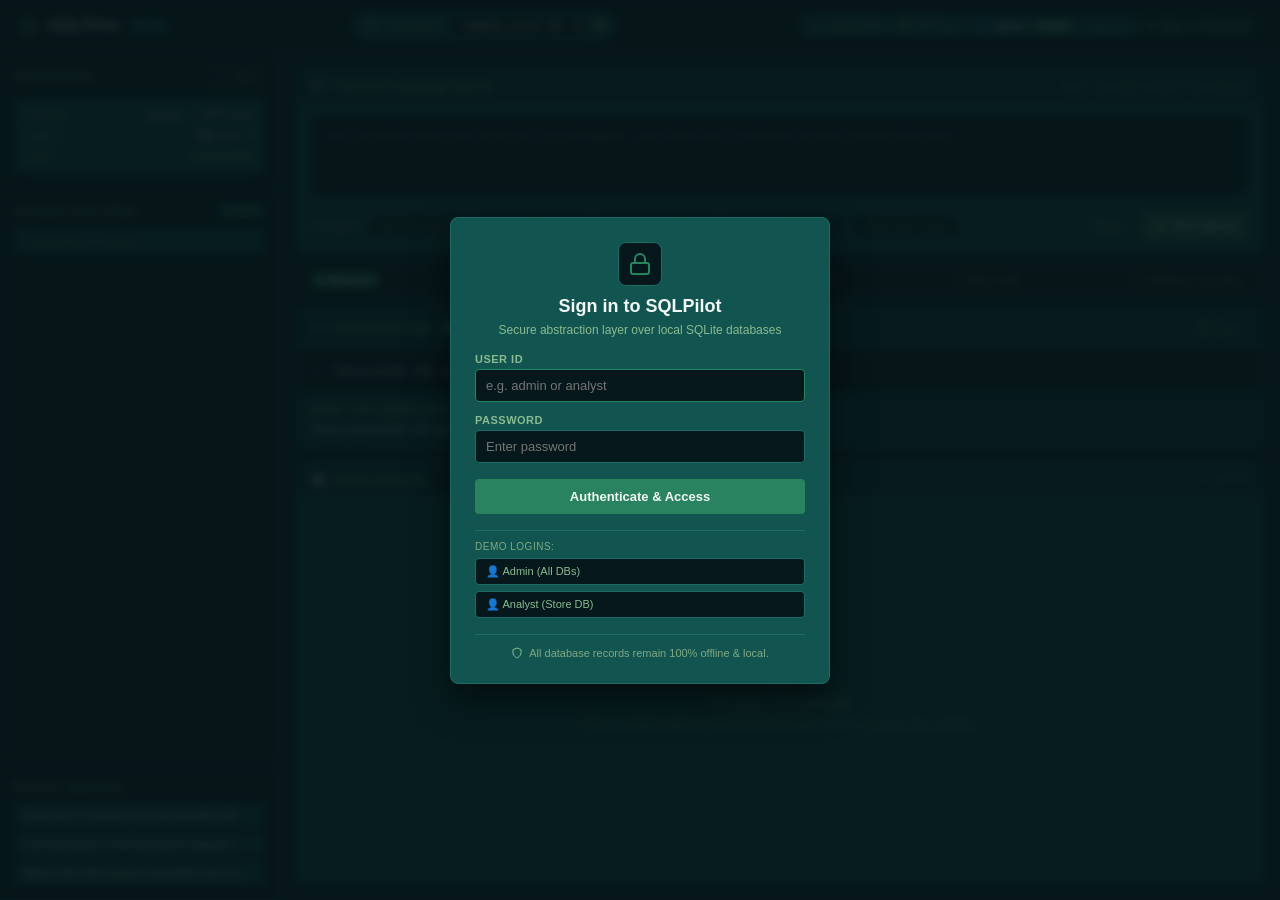
==== sqlpilot/web/static/index.html @ e70fab5b "Release v2.0: Automated text-to-query workspace with offline RAG and schema explorer - Production-re" ====
<!DOCTYPE html>
<html lang="en">
<head>
  <meta charset="UTF-8">
  <meta name="viewport" content="width=device-width, initial-scale=1.0">
  <title>SQLPilot — Database Workspace</title>
  <link rel="stylesheet" href="styles.css?v=2.3">
</head>
<body>
  <div class="app-layout">
    <!-- Top Application Bar -->
    <header class="app-header">
      <div class="header-brand">
        <span class="brand-icon">
          <svg width="18" height="18" viewBox="0 0 24 24" fill="none" stroke="currentColor" stroke-width="2" stroke-linecap="round" stroke-linejoin="round">
            <ellipse cx="12" cy="5" rx="9" ry="3"></ellipse>
            <path d="M21 12c0 1.66-4 3-9 3s-9-1.34-9-3"></path>
            <path d="M3 5v14c0 1.66 4 3 9 3s9-1.34 9-3V5"></path>
          </svg>
        </span>
        <h1 class="brand-title">SQLPilot</h1>
        <span class="app-version">v2.0</span>
      </div>

      <div class="header-center">
        <!-- Database Switcher Dropdown -->
        <div class="active-db-pill">
          <span class="db-icon">
            <svg width="14" height="14" viewBox="0 0 24 24" fill="none" stroke="currentColor" stroke-width="2">
              <rect x="3" y="3" width="18" height="18" rx="2" ry="2"></rect>
              <line x1="3" y1="9" x2="21" y2="9"></line>
              <line x1="9" y1="21" x2="9" y2="9"></line>
            </svg>
          </span>
          <span class="db-label">Database:</span>
          <select id="dbSelect" class="db-select" title="Switch Authorized Database">
            <option value="sample_store.db">sample_store.db</option>
          </select>
          <span class="status-indicator-dot connected" id="dbStatusDot" title="Connected"></span>
        </div>
      </div>

      <div class="header-status">
        <!-- Connect / Upload DB Button -->
        <button class="btn-header-action" id="btnOpenUploadModal" title="Connect your custom SQLite database">
          <svg width="13" height="13" viewBox="0 0 24 24" fill="none" stroke="currentColor" stroke-width="2">
            <path d="M21 15v4a2 2 0 0 1-2 2H5a2 2 0 0 1-2-2v-4"></path>
            <polyline points="17 8 12 3 7 8"></polyline>
            <line x1="12" y1="3" x2="12" y2="15"></line>
          </svg>
          <span>Upload DB</span>
        </button>

        <!-- User LLM Settings Button -->
        <button class="btn-header-action" id="btnOpenSettingsModal" title="Configure your own LLM API Key">
          <svg width="13" height="13" viewBox="0 0 24 24" fill="none" stroke="currentColor" stroke-width="2">
            <circle cx="12" cy="12" r="3"></circle>
            <path d="M19.4 15a1.65 1.65 0 0 0 .33 1.82l.06.06a2 2 0 0 1 0 2.83 2 2 0 0 1-2.83 0l-.06-.06a1.65 1.65 0 0 0-1.82-.33 1.65 1.65 0 0 0-1 1.51V21a2 2 0 0 1-2 2 2 2 0 0 1-2-2v-.09A1.65 1.65 0 0 0 9 19.4a1.65 1.65 0 0 0-1.82.33l-.06.06a2 2 0 0 1-2.83 0 2 2 0 0 1 0-2.83l.06-.06a1.65 1.65 0 0 0 .33-1.82 1.65 1.65 0 0 0-1.51-1H3a2 2 0 0 1-2-2 2 2 0 0 1 2-2h.09A1.65 1.65 0 0 0 4.6 9a1.65 1.65 0 0 0-.33-1.82l-.06-.06a2 2 0 0 1 0-2.83 2 2 0 0 1 2.83 0l.06.06a1.65 1.65 0 0 0 1.82.33H9a1.65 1.65 0 0 0 1-1.51V3a2 2 0 0 1 2-2 2 2 0 0 1 2 2v.09a1.65 1.65 0 0 0 1 1.51 1.65 1.65 0 0 0 1.82-.33l.06-.06a2 2 0 0 1 2.83 0 2 2 0 0 1 0 2.83l-.06.06a1.65 1.65 0 0 0-.33 1.82V9a1.65 1.65 0 0 0 1.51 1H21a2 2 0 0 1 2 2 2 2 0 0 1-2 2h-.09a1.65 1.65 0 0 0-1.51 1z"></path>
          </svg>
          <span>API Key</span>
        </button>

        <!-- User Profile & Logout -->
        <div class="user-badge" id="userBadge">
          <span class="user-avatar">👤</span>
          <span class="user-name" id="userName">admin</span>
          <span class="role-tag" id="userRole">Admin</span>
          <button class="btn-logout" id="btnLogout" title="Log out of SQLPilot">Log out</button>
        </div>

        <span class="system-status-badge" id="systemStateBadge">
          <span class="status-dot"></span>
          <span id="systemStateText">Ready</span>
        </span>
      </div>
    </header>

    <!-- Workspace Body: Sidebar + Query Console -->
    <div class="workspace-body">
      <!-- Left Sidebar: Workspace & Schema Explorer -->
      <aside class="sidebar">
        <div class="sidebar-section">
          <div class="sidebar-header">
            <span class="sidebar-title">Workspace</span>
            <button class="btn-icon" id="btnNewQuery" title="New Query Session">
              <svg width="14" height="14" viewBox="0 0 24 24" fill="none" stroke="currentColor" stroke-width="2">
                <line x1="12" y1="5" x2="12" y2="19"></line>
                <line x1="5" y1="12" x2="19" y2="12"></line>
              </svg>
              <span>New</span>
            </button>
          </div>

          <div class="workspace-card">
            <div class="workspace-card-row">
              <span class="meta-label">Storage</span>
              <span class="meta-value">Local / Offline</span>
            </div>
            <div class="workspace-card-row">
              <span class="meta-label">Dialect</span>
              <span class="meta-value">SQLite 3</span>
            </div>
            <div class="workspace-card-row">
              <span class="meta-label">State</span>
              <span class="status-text connected" id="connectionStateLabel">Connected</span>
            </div>
          </div>
        </div>

        <!-- Schema / Table Explorer -->
        <div class="sidebar-section schema-section">
          <div class="sidebar-header">
            <span class="sidebar-title">Schema Explorer</span>
            <span class="table-count-badge" id="tableCountBadge">5 tables</span>
          </div>

          <div class="schema-search-container">
            <input type="text" id="schemaSearchInput" class="schema-search-input" placeholder="Filter tables or columns...">
          </div>

          <div class="schema-tree" id="schemaTree">
            <!-- Dynamically populated tables & columns -->
          </div>
        </div>

        <!-- Recent Queries -->
        <div class="sidebar-section recent-section">
          <div class="sidebar-header">
            <span class="sidebar-title">Recent Queries</span>
          </div>
          <div class="recent-list" id="recentList">
            <!-- Dynamically populated or default chips -->
          </div>
        </div>
      </aside>

      <!-- Main Query Console -->
      <main class="query-console">
        <!-- Natural-Language Query Box -->
        <section class="console-card prompt-card">
          <div class="card-header">
            <div class="card-header-left">
              <svg width="15" height="15" viewBox="0 0 24 24" fill="none" stroke="currentColor" stroke-width="2">
                <path d="M21 15a2 2 0 0 1-2 2H7l-4 4V5a2 2 0 0 1 2-2h14a2 2 0 0 1 2 2z"></path>
              </svg>
              <h2 class="card-title">Natural-Language Query</h2>
            </div>
            <span class="hint-text">Shift + Enter for new line • Enter to run</span>
          </div>

          <div class="input-wrapper">
            <textarea
              id="queryInput"
              class="query-textarea"
              placeholder="Ask a question about your database in plain English... (e.g. Show top 5 customers by total spending this year)"
              rows="3"
            ></textarea>
          </div>

          <div class="prompt-footer">
            <div class="sample-queries" id="sampleQueriesBar">
              <span class="sample-label">Examples:</span>
              <button class="sample-chip" data-sample="read">Top 5 customers</button>
              <button class="sample-chip" data-sample="filter">Electronics products</button>
              <button class="sample-chip" data-sample="dml">Update stock quantity</button>
              <button class="sample-chip" data-sample="destructive">Drop table payments</button>
              <button class="sample-chip" data-sample="error">Invalid table query</button>
            </div>

            <div class="action-buttons">
              <button class="btn btn-secondary" id="btnClearPrompt">Clear</button>
              <button class="btn btn-primary" id="btnRunQuery">
                <svg width="14" height="14" viewBox="0 0 24 24" fill="none" stroke="currentColor" stroke-width="2">
                  <polygon points="5 3 19 12 5 21 5 3"></polygon>
                </svg>
                <span>Run Query</span>
              </button>
            </div>
          </div>
        </section>

        <!-- Progress / Workflow Bar -->
        <div class="workflow-stepper" id="workflowStepper">
          <div class="step-item active" id="stepInput">1. Request</div>
          <div class="step-arrow">→</div>
          <div class="step-item" id="stepGen">2. Schema Retrieval &amp; SQL</div>
          <div class="step-arrow">→</div>
          <div class="step-item" id="stepVal">3. SQLGlot Validation</div>
          <div class="step-arrow">→</div>
          <div class="step-item" id="stepSafety">4. Safety Gate</div>
          <div class="step-arrow">→</div>
          <div class="step-item" id="stepExec">5. Database Execution</div>
        </div>

        <!-- Generated SQL Display Panel -->
        <section class="console-card sql-card" id="sqlPanel">
          <div class="card-header">
            <div class="card-header-left">
              <svg width="15" height="15" viewBox="0 0 24 24" fill="none" stroke="currentColor" stroke-width="2">
                <polyline points="16 18 22 12 16 6"></polyline>
                <polyline points="8 6 2 12 8 18"></polyline>
              </svg>
              <h2 class="card-title">Generated SQL</h2>
              <span class="safety-badge" id="safetyBadge">READ</span>
            </div>

            <div class="card-header-right">
              <button class="btn-icon" id="btnCopySql" title="Copy SQL to Clipboard">
                <svg width="14" height="14" viewBox="0 0 24 24" fill="none" stroke="currentColor" stroke-width="2">
                  <rect x="9" y="9" width="13" height="13" rx="2" ry="2"></rect>
                  <path d="M5 15H4a2 2 0 0 1-2-2V4a2 2 0 0 1 2-2h9a2 2 0 0 1 2 2v1"></path>
                </svg>
                <span id="copyBtnText">Copy</span>
              </button>
            </div>
          </div>

          <div class="sql-code-container">
            <pre><code id="generatedSqlText">-- Generated SQL will appear here</code></pre>
          </div>

          <!-- Plain-English Explanation -->
          <div class="explanation-box" id="explanationBox">
            <div class="explanation-title">What this query does:</div>
            <p id="explanationText" class="explanation-content">
              Query explanation will appear here after generation.
            </p>
          </div>

          <!-- Human-in-the-Loop Modification Approval Gate Banner -->
          <div class="approval-gate-banner hidden" id="approvalGateBanner">
            <div class="approval-header">
              <span class="warning-icon" id="approvalWarningIcon">⚠️</span>
              <div class="approval-title" id="approvalBannerTitle">
                Permission Required for Database Modification
              </div>
            </div>

            <div class="approval-impact" id="approvalImpactDetails">
              <div class="impact-heading">Impact Assessment:</div>
              <ul class="impact-list" id="impactList">
                <li>Data rows will be modified in target table.</li>
              </ul>
            </div>

            <div class="approval-prompt-line">
              <span id="approvalPromptText">Do you want to execute this query against the local database?</span>
            </div>

            <div class="approval-actions">
              <button class="btn btn-reject" id="btnRejectQuery">
                <svg width="14" height="14" viewBox="0 0 24 24" fill="none" stroke="currentColor" stroke-width="2">
                  <line x1="18" y1="6" x2="6" y2="18"></line>
                  <line x1="6" y1="6" x2="18" y2="18"></line>
                </svg>
                <span>No, Cancel</span>
              </button>
              <button class="btn btn-approve" id="btnApproveQuery">
                <svg width="14" height="14" viewBox="0 0 24 24" fill="none" stroke="currentColor" stroke-width="2">
                  <polyline points="20 6 9 17 4 12"></polyline>
                </svg>
                <span>Yes, Execute</span>
              </button>
            </div>
          </div>
        </section>

        <!-- Query Results Display Panel -->
        <section class="console-card results-card" id="resultsPanel">
          <div class="card-header">
            <div class="card-header-left">
              <svg width="15" height="15" viewBox="0 0 24 24" fill="none" stroke="currentColor" stroke-width="2">
                <rect x="3" y="3" width="18" height="18" rx="2" ry="2"></rect>
                <line x1="3" y1="9" x2="21" y2="9"></line>
                <line x1="3" y1="15" x2="21" y2="15"></line>
                <line x1="9" y1="3" x2="9" y2="21"></line>
                <line x1="15" y1="3" x2="15" y2="21"></line>
              </svg>
              <h2 class="card-title">Query Results</h2>
              <span class="row-count-badge" id="resultRowCountBadge">0 rows</span>
            </div>

            <div class="card-header-right">
              <span class="metric-badge" id="executionTimeBadge">0.00 ms</span>
            </div>
          </div>

          <!-- Empty State -->
          <div class="state-container empty-state" id="emptyState">
            <svg width="36" height="36" viewBox="0 0 24 24" fill="none" stroke="currentColor" stroke-width="1.5">
              <circle cx="12" cy="12" r="10"></circle>
              <line x1="12" y1="8" x2="12" y2="12"></line>
              <line x1="12" y1="16" x2="12.01" y2="16"></line>
            </svg>
            <p class="state-title">No query executed yet</p>
            <p class="state-subtitle">Enter a question above or pick one of the sample queries to inspect the workflow.</p>
          </div>

          <!-- Loading State -->
          <div class="state-container loading-state hidden" id="loadingState">
            <div class="loading-spinner"></div>
            <p class="state-title" id="loadingStateTitle">Analyzing schema and generating SQL...</p>
            <p class="state-subtitle">Zero database records leave your local machine.</p>
          </div>

          <!-- Error State -->
          <div class="state-container error-state hidden" id="errorState">
            <div class="error-icon-box">
              <svg width="24" height="24" viewBox="0 0 24 24" fill="none" stroke="currentColor" stroke-width="2">
                <polygon points="7.86 2 16.14 2 22 7.86 22 16.14 16.14 22 7.86 22 2 16.14 2 7.86 7.86 2"></polygon>
                <line x1="12" y1="8" x2="12" y2="12"></line>
                <line x1="12" y1="16" x2="12.01" y2="16"></line>
              </svg>
            </div>
            <p class="error-title" id="errorTitle">Query Error</p>
            <p class="error-message" id="errorMessage">An error occurred during execution.</p>
          </div>

          <!-- Tabular Results Table -->
          <div class="table-scroll-wrapper hidden" id="resultsTableContainer">
            <table class="results-table" id="resultsTable">
              <thead id="resultsTableHead"></thead>
              <tbody id="resultsTableBody"></tbody>
            </table>
          </div>
        </section>
      </main>
    </div>
  </div>

  <!-- Authentication / Login Modal -->
  <div class="auth-modal-overlay hidden" id="authModal">
    <div class="auth-modal-card">
      <div class="auth-modal-header">
        <div class="auth-brand-icon">
          <svg width="24" height="24" viewBox="0 0 24 24" fill="none" stroke="currentColor" stroke-width="2">
            <rect x="3" y="11" width="18" height="11" rx="2" ry="2"></rect>
            <path d="M7 11V7a5 5 0 0 1 10 0v4"></path>
          </svg>
        </div>
        <h2 class="auth-modal-title">Sign in to SQLPilot</h2>
        <p class="auth-modal-subtitle">Secure abstraction layer over local SQLite databases</p>
      </div>

      <form id="authForm" class="auth-form" onsubmit="return false;">
        <div class="form-group">
          <label for="loginUsername" class="form-label">User ID</label>
          <input type="text" id="loginUsername" class="form-input" placeholder="e.g. admin or analyst" autocomplete="username" required>
        </div>

        <div class="form-group">
          <label for="loginPassword" class="form-label">Password</label>
          <input type="password" id="loginPassword" class="form-input" placeholder="Enter password" autocomplete="current-password" required>
        </div>

        <div class="auth-error-box hidden" id="authErrorBox">
          <span class="auth-error-msg" id="authErrorMsg">Invalid credentials</span>
        </div>

        <button type="submit" id="btnLoginSubmit" class="btn-auth-submit">
          <span>Authenticate & Access</span>
        </button>

        <!-- Quick Demo Credentials Chips -->
        <div class="quick-credentials">
          <span class="quick-cred-label">Demo Logins:</span>
          <button type="button" class="btn-cred-chip" id="btnCredAdmin">👤 Admin (All DBs)</button>
          <button type="button" class="btn-cred-chip" id="btnCredAnalyst">👤 Analyst (Store DB)</button>
        </div>
      </form>

      <div class="auth-modal-footer">
        <svg width="12" height="12" viewBox="0 0 24 24" fill="none" stroke="currentColor" stroke-width="2">
          <path d="M12 22s8-4 8-10V5l-8-3-8 3v7c0 6 8 10 8 10z"></path>
        </svg>
        <span>All database records remain 100% offline & local.</span>
      </div>
    </div>
  </div>

  <!-- Upload Database Modal -->
  <div class="auth-modal-overlay hidden" id="uploadModal">
    <div class="auth-modal-card">
      <div class="modal-card-top">
        <h2 class="auth-modal-title">Connect Custom Database</h2>
        <button type="button" class="btn-modal-close" id="btnCloseUploadModal" title="Close">✕</button>
      </div>
      <p class="auth-modal-subtitle">Upload your SQLite database (.db, .sqlite). Stored in your private tenant workspace.</p>

      <form id="uploadForm" class="auth-form" onsubmit="return false;">
        <div class="file-dropzone" id="fileDropzone">
          <svg width="32" height="32" viewBox="0 0 24 24" fill="none" stroke="currentColor" stroke-width="1.5">
            <path d="M21 15v4a2 2 0 0 1-2 2H5a2 2 0 0 1-2-2v-4"></path>
            <polyline points="17 8 12 3 7 8"></polyline>
            <line x1="12" y1="3" x2="12" y2="15"></line>
          </svg>
          <p class="dropzone-text" id="dropzoneText">Click to select or drag SQLite file here</p>
          <span class="dropzone-hint">.db, .sqlite, .sqlite3 (Max 50MB)</span>
          <input type="file" id="dbFileInput" accept=".db,.sqlite,.sqlite3" style="display:none;">
        </div>

        <div class="auth-error-box hidden" id="uploadErrorBox">
          <span class="auth-error-msg" id="uploadErrorMsg"></span>
        </div>

        <button type="button" id="btnUploadSubmit" class="btn-auth-submit" disabled>
          <span>Upload & Connect</span>
        </button>
      </form>

      <div class="auth-modal-footer">
        <svg width="12" height="12" viewBox="0 0 24 24" fill="none" stroke="currentColor" stroke-width="2">
          <path d="M12 22s8-4 8-10V5l-8-3-8 3v7c0 6 8 10 8 10z"></path>
        </svg>
        <span>Zero tuples or records will ever be sent to LLMs or vector indices.</span>
      </div>
    </div>
  </div>

  <!-- User LLM Provider Settings Modal -->
  <div class="auth-modal-overlay hidden" id="settingsModal">
    <div class="auth-modal-card">
      <div class="modal-card-top">
        <h2 class="auth-modal-title">LLM Provider Settings</h2>
        <button type="button" class="btn-modal-close" id="btnCloseSettingsModal" title="Close">✕</button>
      </div>
      <p class="auth-modal-subtitle">Bring your own API key. Keys stay in your browser's private localStorage.</p>

      <form id="settingsForm" class="auth-form" onsubmit="return false;">
        <div class="form-group">
          <label for="settingProvider" class="form-label">Provider</label>
          <select id="settingProvider" class="form-input">
            <option value="groq">Groq Cloud (High Speed, Free Tier Available)</option>
            <option value="gemini">Google Gemini</option>
          </select>
        </div>

        <div class="form-group">
          <label for="settingApiKey" class="form-label">Your API Key</label>
          <input type="password" id="settingApiKey" class="form-input" placeholder="gsk_... or Gemini API key" autocomplete="off">
        </div>

        <div class="form-group">
          <label for="settingModel" class="form-label">Model</label>
          <input type="text" id="settingModel" class="form-input" placeholder="e.g. openai/gpt-oss-120b, llama-3.3-70b-versatile, or gemini-2.5-flash">
        </div>

        <div class="auth-error-box hidden" id="settingsStatusBox">
          <span class="auth-error-msg" id="settingsStatusMsg"></span>
        </div>

        <div class="modal-button-row">
          <button type="button" id="btnSaveSettings" class="btn-auth-submit" style="flex:1;">
            <span>Save Settings</span>
          </button>
          <button type="button" id="btnClearSettings" class="btn-secondary" style="padding:10px 14px;">
            <span>Clear</span>
          </button>
        </div>
      </form>

      <div class="auth-modal-footer">
        <svg width="12" height="12" viewBox="0 0 24 24" fill="none" stroke="currentColor" stroke-width="2">
          <circle cx="12" cy="12" r="10"></circle>
          <line x1="12" y1="16" x2="12" y2="12"></line>
          <line x1="12" y1="8" x2="12.01" y2="8"></line>
        </svg>
        <span>Custom API keys are sent via request headers and override server defaults.</span>
      </div>
    </div>
  </div>

  <script src="app.js?v=2.3"></script>
</body>
</html>
---- sqlpilot/web/static/styles.css ----
/* ==========================================================================
   SQLPilot Web — Workspace Design System
   Exact Color Palette:
     Primary dark background:          #092328
     Secondary surface / panel:        #12544F
     Accent / active state:            #2A835F
     Light text / secondary highlight: #8BBB92
   ========================================================================== */

:root {
  --bg-primary: #092328;
  --surface-panel: #12544F;
  --accent-active: #2A835F;
  --text-light: #8BBB92;

  /* Restrained neutrals & contextual tones */
  --bg-darker: #06181C;
  --surface-hover: #17655F;
  --border-subtle: #1D6B64;
  --border-focus: #2A835F;
  --text-white: #F0F7F4;
  --text-muted: #7FA985;
  --code-bg: #06191D;

  /* Safety Level Colors */
  --badge-read: #2A835F;
  --badge-dml: #C58F28;
  --badge-ddl: #D97724;
  --badge-destructive: #C93B3B;

  /* Typography */
  --font-sans: -apple-system, BlinkMacSystemFont, "Segoe UI", Roboto, Helvetica, Arial, sans-serif;
  --font-mono: ui-monospace, SFMono-Regular, Menlo, Monaco, Consolas, "Liberation Mono", "Courier New", monospace;
}

* {
  box-sizing: border-box;
  margin: 0;
  padding: 0;
}

body {
  font-family: var(--font-sans);
  background-color: var(--bg-primary);
  color: var(--text-white);
  min-height: 100vh;
  overflow-x: hidden;
  -webkit-font-smoothing: antialiased;
}

/* Layout Container */
.app-layout {
  display: flex;
  flex-direction: column;
  height: 100vh;
  overflow: hidden;
}

/* Top Application Header */
.app-header {
  display: flex;
  align-items: center;
  justify-content: space-between;
  padding: 0 20px;
  height: 52px;
  background-color: var(--bg-darker);
  border-bottom: 1px solid var(--border-subtle);
  flex-shrink: 0;
}

.header-brand {
  display: flex;
  align-items: center;
  gap: 10px;
}

.brand-icon {
  color: var(--text-light);
  display: flex;
  align-items: center;
}

.brand-title {
  font-size: 16px;
  font-weight: 700;
  letter-spacing: 0.5px;
  color: var(--text-white);
}

.app-version {
  font-size: 11px;
  font-family: var(--font-mono);
  background-color: var(--surface-panel);
  color: var(--text-light);
  padding: 2px 6px;
  border-radius: 4px;
}

.header-center {
  display: flex;
  align-items: center;
}

.active-db-pill {
  display: flex;
  align-items: center;
  gap: 8px;
  background-color: var(--surface-panel);
  border: 1px solid var(--border-subtle);
  padding: 4px 12px;
  border-radius: 16px;
  font-size: 12px;
}

.db-icon {
  color: var(--text-light);
  display: flex;
  align-items: center;
}

.db-label {
  color: var(--text-muted);
}

.active-db-pill strong {
  color: var(--text-white);
  font-family: var(--font-mono);
}

.status-indicator-dot {
  width: 8px;
  height: 8px;
  border-radius: 50%;
  display: inline-block;
}

.status-indicator-dot.connected {
  background-color: var(--text-light);
  box-shadow: 0 0 6px var(--text-light);
}

.header-status {
  display: flex;
  align-items: center;
}

.system-status-badge {
  display: flex;
  align-items: center;
  gap: 6px;
  font-size: 12px;
  color: var(--text-light);
  background-color: rgba(42, 131, 95, 0.2);
  border: 1px solid var(--accent-active);
  padding: 3px 10px;
  border-radius: 12px;
}

.system-status-badge .status-dot {
  width: 6px;
  height: 6px;
  border-radius: 50%;
  background-color: var(--text-light);
}

/* Workspace Body: Sidebar + Console */
.workspace-body {
  display: flex;
  flex: 1;
  overflow: hidden;
}

/* Sidebar */
.sidebar {
  width: 280px;
  background-color: var(--bg-darker);
  border-right: 1px solid var(--border-subtle);
  display: flex;
  flex-direction: column;
  overflow-y: auto;
  flex-shrink: 0;
}

.sidebar-section {
  padding: 14px;
  border-bottom: 1px solid var(--border-subtle);
}

.sidebar-header {
  display: flex;
  align-items: center;
  justify-content: space-between;
  margin-bottom: 10px;
}

.sidebar-title {
  font-size: 11px;
  font-weight: 700;
  text-transform: uppercase;
  letter-spacing: 0.8px;
  color: var(--text-light);
}

.workspace-card {
  background-color: var(--surface-panel);
  border: 1px solid var(--border-subtle);
  border-radius: 6px;
  padding: 10px;
  font-size: 12px;
  display: flex;
  flex-direction: column;
  gap: 6px;
}

.workspace-card-row {
  display: flex;
  justify-content: space-between;
  align-items: center;
}

.meta-label {
  color: var(--text-muted);
}

.meta-value {
  color: var(--text-white);
  font-family: var(--font-mono);
}

.status-text.connected {
  color: var(--text-light);
  font-weight: 600;
}

/* Schema Explorer */
.schema-section {
  flex: 1;
  display: flex;
  flex-direction: column;
  min-height: 0;
  overflow: hidden;
}

.table-count-badge {
  font-size: 10px;
  background-color: var(--surface-panel);
  color: var(--text-light);
  padding: 2px 6px;
  border-radius: 4px;
}

.schema-search-container {
  margin-bottom: 10px;
}

.schema-search-input {
  width: 100%;
  background-color: var(--surface-panel);
  border: 1px solid var(--border-subtle);
  border-radius: 4px;
  color: var(--text-white);
  padding: 6px 10px;
  font-size: 11px;
  outline: none;
}

.schema-search-input:focus {
  border-color: var(--accent-active);
}

.schema-tree {
  flex: 1;
  min-height: 0;
  overflow-y: auto;
  overflow-x: hidden;
  display: flex;
  flex-direction: column;
  gap: 6px;
  padding-right: 3px;
}

/* Custom Scrollbar for Schema Tree */
.schema-tree::-webkit-scrollbar {
  width: 5px;
}

.schema-tree::-webkit-scrollbar-track {
  background: rgba(9, 35, 40, 0.4);
  border-radius: 3px;
}

.schema-tree::-webkit-scrollbar-thumb {
  background: var(--surface-panel);
  border-radius: 3px;
}

.schema-tree::-webkit-scrollbar-thumb:hover {
  background: var(--accent-active);
}

/* Individual Table Card: flex-shrink 0 ensures rows never squash */
.schema-table-item {
  width: 100%;
  box-sizing: border-box;
  flex-shrink: 0;
  border: 1px solid var(--border-subtle);
  border-radius: 5px;
  background-color: var(--surface-panel);
  display: flex;
  flex-direction: column;
  transition: border-color 0.18s ease, background-color 0.18s ease;
}

.schema-table-item:hover {
  border-color: rgba(42, 131, 95, 0.8);
}

.schema-table-item.expanded {
  border-color: var(--accent-active);
  background-color: rgba(18, 84, 79, 0.35);
  box-shadow: 0 2px 8px rgba(0, 0, 0, 0.25);
}

/* Table Header (Clickable full-width row with zero UA button styling) */
.schema-table-header {
  appearance: none;
  -webkit-appearance: none;
  -moz-appearance: none;
  width: 100%;
  box-sizing: border-box;
  display: flex;
  align-items: center;
  justify-content: space-between;
  padding: 8px 10px;
  background: transparent;
  background-color: transparent;
  border: none;
  outline: none;
  color: var(--text-white);
  cursor: pointer;
  user-select: none;
  border-radius: 5px;
  font-family: inherit;
  font-size: inherit;
  line-height: normal;
  text-align: left;
  transition: background-color 0.15s ease;
}

.schema-table-header:hover {
  background-color: rgba(42, 131, 95, 0.2);
}

.table-header-left {
  display: flex;
  align-items: center;
  gap: 8px;
  min-width: 0;
  flex: 1;
}

.table-toggle-arrow {
  display: inline-flex;
  align-items: center;
  justify-content: center;
  color: var(--text-light);
  transition: transform 0.2s cubic-bezier(0.4, 0, 0.2, 1);
  flex-shrink: 0;
}

.table-icon {
  color: #8BBB92;
  display: inline-flex;
  align-items: center;
  flex-shrink: 0;
  opacity: 0.95;
}

.table-name {
  font-family: var(--font-mono);
  font-size: 12px;
  font-weight: 600;
  color: var(--text-white);
  overflow: hidden;
  text-overflow: ellipsis;
  white-space: nowrap;
}

.table-col-count {
  font-size: 10px;
  color: var(--text-light);
  background-color: rgba(9, 35, 40, 0.7);
  padding: 2px 7px;
  border-radius: 10px;
  border: 1px solid var(--border-subtle);
  flex-shrink: 0;
  margin-left: 6px;
  font-variant-numeric: tabular-nums;
}

/* Expanded Column List */
.schema-col-list {
  display: none;
  background-color: rgba(6, 21, 24, 0.75);
  border-top: 1px solid var(--border-subtle);
  flex-direction: column;
  padding: 4px 6px;
  gap: 2px;
  box-sizing: border-box;
  animation: schemaListFadeIn 0.18s ease-out;
}

@keyframes schemaListFadeIn {
  from {
    opacity: 0;
    transform: translateY(-3px);
  }
  to {
    opacity: 1;
    transform: translateY(0);
  }
}

.schema-table-item.expanded .schema-col-list {
  display: flex;
}

/* Individual Column Row */
.schema-col-row {
  display: flex;
  align-items: center;
  justify-content: space-between;
  padding: 4px 6px;
  border-radius: 3px;
  font-size: 11px;
  transition: background-color 0.12s ease;
  border-bottom: 1px solid rgba(18, 84, 79, 0.22);
  box-sizing: border-box;
}

.schema-col-row:last-child {
  border-bottom: none;
}

.schema-col-row:hover {
  background-color: rgba(42, 131, 95, 0.18);
}

.col-left {
  display: flex;
  align-items: baseline;
  gap: 6px;
  min-width: 0;
  flex: 1;
  overflow: hidden;
}

.col-name {
  font-family: var(--font-mono);
  font-weight: 600;
  font-size: 11px;
  color: #d8f3e5;
  white-space: nowrap;
  overflow: hidden;
  text-overflow: ellipsis;
}

.col-type {
  font-family: var(--font-mono);
  font-size: 9.5px;
  color: var(--text-light);
  opacity: 0.85;
  white-space: nowrap;
  flex-shrink: 0;
}

/* Attribute Tags / Badges Container */
.col-tags {
  display: flex;
  align-items: center;
  gap: 3px;
  flex-shrink: 0;
  margin-left: 6px;
}

/* Individual Tag Styles */
.col-tag {
  font-size: 8.5px;
  font-weight: 700;
  padding: 1px 4px;
  border-radius: 3px;
  line-height: 1.2;
  letter-spacing: 0.3px;
  white-space: nowrap;
  text-transform: uppercase;
}

/* Primary Key: Distinct Accent */
.tag-pk {
  background-color: var(--accent-active);
  color: #ffffff;
  box-shadow: 0 0 4px rgba(42, 131, 95, 0.4);
}

/* Unique: Light Teal Outline */
.tag-unique {
  background-color: rgba(139, 187, 146, 0.18);
  color: #8BBB92;
  border: 1px solid rgba(139, 187, 146, 0.5);
}

/* Not Null: Muted Surface Badge */
.tag-notnull {
  background-color: rgba(18, 84, 79, 0.65);
  color: #bce9cc;
  border: 1px solid rgba(42, 131, 95, 0.4);
}

/* Foreign Key */
.tag-fk {
  background-color: rgba(9, 35, 40, 0.85);
  color: var(--text-light);
  border: 1px solid var(--border-subtle);
  font-size: 8px;
  max-width: 95px;
  overflow: hidden;
  text-overflow: ellipsis;
}

/* Recent Queries */
.recent-section {
  max-height: 180px;
  overflow: hidden;
  display: flex;
  flex-direction: column;
}

.recent-list {
  display: flex;
  flex-direction: column;
  gap: 5px;
  overflow-y: auto;
}

.recent-item {
  background-color: var(--surface-panel);
  border: 1px solid var(--border-subtle);
  border-radius: 4px;
  padding: 5px 8px;
  font-size: 11px;
  color: var(--text-white);
  cursor: pointer;
  white-space: nowrap;
  overflow: hidden;
  text-overflow: ellipsis;
  text-align: left;
  transition: background-color 0.15s ease;
}

.recent-item:hover {
  background-color: var(--surface-hover);
  border-color: var(--accent-active);
}

/* Query Console (Main Panel) */
.query-console {
  flex: 1;
  display: flex;
  flex-direction: column;
  padding: 16px;
  gap: 12px;
  overflow-y: auto;
}

/* Console Card Base */
.console-card {
  background-color: var(--surface-panel);
  border: 1px solid var(--border-subtle);
  border-radius: 6px;
  overflow: hidden;
  flex-shrink: 0;
}

.card-header {
  display: flex;
  align-items: center;
  justify-content: space-between;
  padding: 9px 14px;
  background-color: rgba(9, 35, 40, 0.5);
  border-bottom: 1px solid var(--border-subtle);
}

.card-header-left {
  display: flex;
  align-items: center;
  gap: 8px;
}

.card-header-right {
  display: flex;
  align-items: center;
  gap: 8px;
}

.card-title {
  font-size: 13px;
  font-weight: 600;
  color: var(--text-light);
  letter-spacing: 0.3px;
}

.hint-text {
  font-size: 11px;
  color: var(--text-muted);
}

/* Prompt Card */
.prompt-card .input-wrapper {
  padding: 12px 14px 4px 14px;
}

.query-textarea {
  width: 100%;
  background-color: var(--bg-darker);
  border: 1px solid var(--border-subtle);
  border-radius: 4px;
  color: var(--text-white);
  padding: 10px 12px;
  font-size: 13px;
  font-family: var(--font-sans);
  line-height: 1.5;
  resize: vertical;
  outline: none;
  min-height: 68px;
}

.query-textarea:focus {
  border-color: var(--accent-active);
  box-shadow: 0 0 0 1px var(--accent-active);
}

.prompt-footer {
  display: flex;
  align-items: center;
  justify-content: space-between;
  padding: 8px 14px 12px 14px;
  gap: 12px;
  flex-wrap: wrap;
}

.sample-queries {
  display: flex;
  align-items: center;
  gap: 6px;
  flex-wrap: wrap;
}

.sample-label {
  font-size: 11px;
  color: var(--text-muted);
}

.sample-chip {
  background-color: var(--bg-darker);
  border: 1px solid var(--border-subtle);
  color: var(--text-light);
  padding: 3px 8px;
  border-radius: 12px;
  font-size: 11px;
  cursor: pointer;
  transition: all 0.15s ease;
}

.sample-chip:hover {
  background-color: var(--accent-active);
  color: var(--text-white);
  border-color: var(--accent-active);
}

.action-buttons {
  display: flex;
  align-items: center;
  gap: 8px;
}

/* Workflow Stepper */
.workflow-stepper {
  display: flex;
  align-items: center;
  justify-content: space-between;
  padding: 6px 14px;
  background-color: var(--bg-darker);
  border: 1px solid var(--border-subtle);
  border-radius: 4px;
  font-size: 11px;
  color: var(--text-muted);
}

.step-item {
  padding: 2px 6px;
  border-radius: 3px;
}

.step-item.active {
  background-color: var(--accent-active);
  color: var(--text-white);
  font-weight: 600;
}

.step-item.completed {
  color: var(--text-light);
}

.step-arrow {
  color: var(--border-subtle);
  font-size: 12px;
}

/* Buttons */
.btn {
  display: inline-flex;
  align-items: center;
  gap: 6px;
  padding: 6px 12px;
  border-radius: 4px;
  font-size: 12px;
  font-weight: 600;
  cursor: pointer;
  border: 1px solid transparent;
  transition: all 0.15s ease;
}

.btn-primary {
  background-color: var(--accent-active);
  color: var(--text-white);
  border-color: var(--accent-active);
}

.btn-primary:hover {
  background-color: #339e73;
}

.btn-secondary {
  background-color: transparent;
  color: var(--text-muted);
  border-color: var(--border-subtle);
}

.btn-secondary:hover {
  background-color: var(--surface-hover);
  color: var(--text-white);
}

.btn-icon {
  background: none;
  border: 1px solid var(--border-subtle);
  color: var(--text-light);
  padding: 3px 7px;
  border-radius: 4px;
  display: inline-flex;
  align-items: center;
  gap: 4px;
  font-size: 11px;
  cursor: pointer;
  transition: all 0.15s ease;
}

.btn-icon:hover {
  background-color: var(--surface-hover);
  color: var(--text-white);
}

/* Generated SQL Panel */
.sql-card {
  display: flex;
  flex-direction: column;
}

.safety-badge {
  font-size: 10px;
  font-weight: 700;
  padding: 2px 6px;
  border-radius: 3px;
  background-color: var(--badge-read);
  color: var(--text-white);
  letter-spacing: 0.5px;
}

.safety-badge.read {
  background-color: var(--badge-read);
}

.safety-badge.dml {
  background-color: var(--badge-dml);
}

.safety-badge.ddl {
  background-color: var(--badge-ddl);
}

.safety-badge.destructive {
  background-color: var(--badge-destructive);
}

.sql-code-container {
  background-color: var(--code-bg);
  padding: 12px 14px;
  border-bottom: 1px solid var(--border-subtle);
  overflow-x: auto;
}

.sql-code-container pre {
  margin: 0;
  font-family: var(--font-mono);
  font-size: 13px;
  line-height: 1.5;
  color: var(--text-white);
}

.explanation-box {
  padding: 10px 14px;
  background-color: rgba(9, 35, 40, 0.3);
}

.explanation-title {
  font-size: 11px;
  font-weight: 600;
  color: var(--text-light);
  margin-bottom: 4px;
  text-transform: uppercase;
  letter-spacing: 0.4px;
}

.explanation-content {
  font-size: 12px;
  line-height: 1.5;
  color: var(--text-white);
}

/* Human Approval Banner */
.approval-gate-banner {
  background-color: rgba(197, 143, 40, 0.15);
  border-top: 1px solid var(--badge-dml);
  padding: 12px 14px;
  display: flex;
  flex-direction: column;
  gap: 8px;
}

.approval-gate-banner.destructive {
  background-color: rgba(201, 59, 59, 0.18);
  border-top: 1px solid var(--badge-destructive);
}

.approval-header {
  display: flex;
  align-items: center;
  gap: 8px;
}

.warning-icon {
  font-size: 16px;
}

.approval-title {
  font-size: 13px;
  font-weight: 700;
  color: #F8D072;
}

.approval-gate-banner.destructive .approval-title {
  color: #FFA5A5;
}

.approval-impact {
  font-size: 12px;
  color: var(--text-white);
}

.impact-heading {
  font-weight: 600;
  color: var(--text-light);
  margin-bottom: 3px;
}

.impact-list {
  padding-left: 20px;
  font-size: 11px;
  line-height: 1.5;
  color: var(--text-white);
}

.approval-prompt-line {
  font-size: 12px;
  font-weight: 600;
  color: var(--text-white);
  margin-top: 2px;
}

.approval-actions {
  display: flex;
  align-items: center;
  gap: 10px;
  margin-top: 4px;
}

.btn-approve {
  background-color: var(--accent-active);
  color: var(--text-white);
  border: 1px solid var(--accent-active);
  padding: 6px 14px;
  font-size: 12px;
  font-weight: 600;
  border-radius: 4px;
  cursor: pointer;
  display: inline-flex;
  align-items: center;
  gap: 6px;
}

.btn-approve:hover {
  background-color: #339e73;
}

.btn-reject {
  background-color: transparent;
  color: #FFA5A5;
  border: 1px solid rgba(201, 59, 59, 0.5);
  padding: 6px 14px;
  font-size: 12px;
  font-weight: 600;
  border-radius: 4px;
  cursor: pointer;
  display: inline-flex;
  align-items: center;
  gap: 6px;
}

.btn-reject:hover {
  background-color: rgba(201, 59, 59, 0.2);
}

/* Results Panel */
.results-card {
  flex: 1;
  display: flex;
  flex-direction: column;
  min-height: 220px;
}

.row-count-badge {
  font-size: 11px;
  background-color: var(--bg-darker);
  color: var(--text-light);
  padding: 2px 7px;
  border-radius: 10px;
  font-family: var(--font-mono);
}

.metric-badge {
  font-size: 11px;
  color: var(--text-muted);
  font-family: var(--font-mono);
}

/* State Views (Empty, Loading, Error) */
.state-container {
  display: flex;
  flex-direction: column;
  align-items: center;
  justify-content: center;
  padding: 30px;
  text-align: center;
  color: var(--text-muted);
  gap: 8px;
  flex: 1;
}

.state-title {
  font-size: 13px;
  font-weight: 600;
  color: var(--text-light);
}

.state-subtitle {
  font-size: 11px;
  color: var(--text-muted);
  max-width: 400px;
}

/* Loading Spinner */
.loading-spinner {
  width: 28px;
  height: 28px;
  border: 3px solid rgba(42, 131, 95, 0.3);
  border-top-color: var(--text-light);
  border-radius: 50%;
  animation: spin 0.8s linear infinite;
  margin-bottom: 6px;
}

@keyframes spin {
  to { transform: rotate(360deg); }
}

/* Error State */
.error-icon-box {
  color: #FFA5A5;
  margin-bottom: 4px;
}

.error-title {
  font-size: 13px;
  font-weight: 700;
  color: #FFA5A5;
}

.error-message {
  font-size: 12px;
  color: var(--text-white);
  font-family: var(--font-mono);
  background-color: var(--bg-darker);
  border: 1px solid rgba(201, 59, 59, 0.4);
  padding: 8px 12px;
  border-radius: 4px;
  max-width: 600px;
}

/* Results Data Table */
.table-scroll-wrapper {
  flex: 1;
  overflow: auto;
  max-height: 380px;
  background-color: var(--bg-darker);
}

.results-table {
  width: 100%;
  border-collapse: collapse;
  font-size: 12px;
  font-family: var(--font-mono);
  text-align: left;
}

.results-table th {
  background-color: #0c2b31;
  color: var(--text-light);
  font-weight: 600;
  padding: 8px 12px;
  border-bottom: 1px solid var(--border-subtle);
  position: sticky;
  top: 0;
  z-index: 1;
  white-space: nowrap;
}

.results-table td {
  padding: 7px 12px;
  border-bottom: 1px solid rgba(29, 107, 100, 0.3);
  color: var(--text-white);
  white-space: nowrap;
}

.results-table tr:hover td {
  background-color: rgba(42, 131, 95, 0.15);
}

/* Utility Hidden */
.hidden {
  display: none !important;
}

/* Custom Scrollbars */
::-webkit-scrollbar {
  width: 6px;
  height: 6px;
}

::-webkit-scrollbar-track {
  background: var(--bg-darker);
}

::-webkit-scrollbar-thumb {
  background: var(--border-subtle);
  border-radius: 3px;
}

::-webkit-scrollbar-thumb:hover {
  background: var(--accent-active);
}

/* ==========================================================================
   Phase 3: Database Switcher, Privacy Badge, User Profile & Auth Modal
   ========================================================================== */

/* Database Select Dropdown in Header */
.db-select {
  background-color: var(--bg-darker);
  color: var(--text-white);
  border: 1px solid var(--border-subtle);
  border-radius: 4px;
  padding: 2px 8px;
  font-size: 11px;
  font-family: var(--font-mono);
  font-weight: 600;
  cursor: pointer;
  outline: none;
  transition: border-color 0.15s ease;
}

.db-select:focus {
  border-color: var(--accent-active);
}

.db-select option {
  background-color: var(--bg-darker);
  color: var(--text-white);
}

/* Privacy Invariant Badge */
.privacy-badge {
  display: inline-flex;
  align-items: center;
  gap: 5px;
  padding: 3px 8px;
  border-radius: 4px;
  background-color: rgba(42, 131, 95, 0.18);
  border: 1px solid rgba(42, 131, 95, 0.45);
  color: var(--text-light);
  font-size: 11px;
  font-weight: 500;
}

.privacy-badge svg {
  stroke: var(--accent-active);
}

/* User Profile Badge */
.user-badge {
  display: inline-flex;
  align-items: center;
  gap: 6px;
  background-color: var(--surface-panel);
  border: 1px solid var(--border-subtle);
  border-radius: 4px;
  padding: 3px 8px;
  font-size: 11px;
}

.user-name {
  color: var(--text-white);
  font-weight: 600;
}

.role-tag {
  font-size: 9px;
  text-transform: uppercase;
  font-weight: 700;
  padding: 1px 4px;
  border-radius: 3px;
  background-color: var(--accent-active);
  color: var(--text-white);
  letter-spacing: 0.5px;
}

.btn-logout {
  background: none;
  border: none;
  color: var(--text-muted);
  font-size: 11px;
  cursor: pointer;
  padding: 1px 4px;
  border-radius: 3px;
  margin-left: 4px;
  transition: all 0.15s ease;
}

.btn-logout:hover {
  background-color: var(--surface-hover);
  color: var(--text-white);
}

/* Auth Modal Overlay & Card */
.auth-modal-overlay {
  position: fixed;
  inset: 0;
  background-color: rgba(6, 21, 24, 0.88);
  backdrop-filter: blur(4px);
  display: flex;
  align-items: center;
  justify-content: center;
  z-index: 9999;
}

.auth-modal-card {
  width: 100%;
  max-width: 380px;
  background-color: var(--surface-panel);
  border: 1px solid var(--border-subtle);
  border-radius: 8px;
  padding: 24px;
  box-shadow: 0 16px 36px rgba(0, 0, 0, 0.5);
  display: flex;
  flex-direction: column;
  gap: 16px;
}

.auth-modal-header {
  text-align: center;
  display: flex;
  flex-direction: column;
  align-items: center;
  gap: 6px;
}

.auth-brand-icon {
  width: 44px;
  height: 44px;
  border-radius: 8px;
  background-color: var(--bg-darker);
  border: 1px solid var(--border-subtle);
  display: flex;
  align-items: center;
  justify-content: center;
  color: var(--accent-active);
  margin-bottom: 4px;
}

.auth-modal-title {
  font-size: 18px;
  font-weight: 700;
  color: var(--text-white);
  margin: 0;
}

.auth-modal-subtitle {
  font-size: 12px;
  color: var(--text-light);
  margin: 0;
}

.auth-form {
  display: flex;
  flex-direction: column;
  gap: 12px;
}

.form-group {
  display: flex;
  flex-direction: column;
  gap: 4px;
}

.form-label {
  font-size: 11px;
  font-weight: 600;
  color: var(--text-light);
  text-transform: uppercase;
  letter-spacing: 0.5px;
}

.form-input {
  background-color: var(--bg-darker);
  border: 1px solid var(--border-subtle);
  border-radius: 4px;
  padding: 8px 10px;
  color: var(--text-white);
  font-size: 13px;
  outline: none;
  transition: border-color 0.15s ease;
}

.form-input:focus {
  border-color: var(--accent-active);
}

.auth-error-box {
  padding: 8px 10px;
  border-radius: 4px;
  background-color: rgba(184, 50, 50, 0.2);
  border: 1px solid rgba(184, 50, 50, 0.4);
  color: #ff9999;
  font-size: 12px;
  text-align: center;
}

.btn-auth-submit {
  background-color: var(--accent-active);
  color: var(--text-white);
  border: none;
  border-radius: 4px;
  padding: 10px;
  font-size: 13px;
  font-weight: 600;
  cursor: pointer;
  margin-top: 4px;
  transition: background-color 0.15s ease;
}

.btn-auth-submit:hover {
  background-color: #339e73;
}

.quick-credentials {
  display: flex;
  flex-direction: column;
  gap: 6px;
  margin-top: 4px;
  padding-top: 10px;
  border-top: 1px solid var(--border-subtle);
}

.quick-cred-label {
  font-size: 10px;
  color: var(--text-muted);
  text-transform: uppercase;
  letter-spacing: 0.5px;
}

.btn-cred-chip {
  background-color: var(--bg-darker);
  border: 1px solid var(--border-subtle);
  border-radius: 4px;
  color: var(--text-light);
  padding: 6px 10px;
  font-size: 11px;
  text-align: left;
  cursor: pointer;
  transition: all 0.15s ease;
}

.btn-cred-chip:hover {
  background-color: var(--surface-hover);
  border-color: var(--accent-active);
  color: var(--text-white);
}

.auth-modal-footer {
  display: flex;
  align-items: center;
  justify-content: center;
  gap: 6px;
  font-size: 11px;
  color: var(--text-muted);
  border-top: 1px solid var(--border-subtle);
  padding-top: 12px;
}

.auth-modal-footer svg {
  stroke: var(--text-light);
}

/* Header Action Buttons (Upload DB & Settings) */
.btn-header-action {
  display: inline-flex;
  align-items: center;
  gap: 5px;
  background-color: var(--surface-panel);
  border: 1px solid var(--border-subtle);
  border-radius: 4px;
  color: var(--text-light);
  padding: 4px 8px;
  font-size: 11px;
  font-weight: 500;
  cursor: pointer;
  transition: all 0.15s ease;
}

.btn-header-action:hover {
  background-color: var(--surface-hover);
  border-color: var(--accent-active);
  color: var(--text-white);
}

.btn-header-action svg {
  stroke: var(--text-light);
}

.btn-header-action:hover svg {
  stroke: var(--accent-active);
}

/* Modal Card Header Bar */
.modal-card-top {
  display: flex;
  align-items: center;
  justify-content: space-between;
}

.btn-modal-close {
  background: none;
  border: none;
  color: var(--text-muted);
  font-size: 14px;
  cursor: pointer;
  padding: 4px;
  border-radius: 4px;
  transition: all 0.15s ease;
}

.btn-modal-close:hover {
  background-color: var(--surface-hover);
  color: var(--text-white);
}

/* File Dropzone */
.file-dropzone {
  border: 2px dashed var(--border-subtle);
  border-radius: 6px;
  padding: 24px 16px;
  text-align: center;
  background-color: var(--bg-darker);
  cursor: pointer;
  transition: all 0.15s ease;
  display: flex;
  flex-direction: column;
  align-items: center;
  gap: 6px;
}

.file-dropzone:hover, .file-dropzone.dragover {
  border-color: var(--accent-active);
  background-color: rgba(42, 131, 95, 0.1);
}

.file-dropzone svg {
  stroke: var(--text-light);
}

.dropzone-text {
  font-size: 12px;
  font-weight: 600;
  color: var(--text-white);
  margin: 0;
}

.dropzone-hint {
  font-size: 11px;
  color: var(--text-muted);
}

.modal-button-row {
  display: flex;
  gap: 8px;
  align-items: center;
}
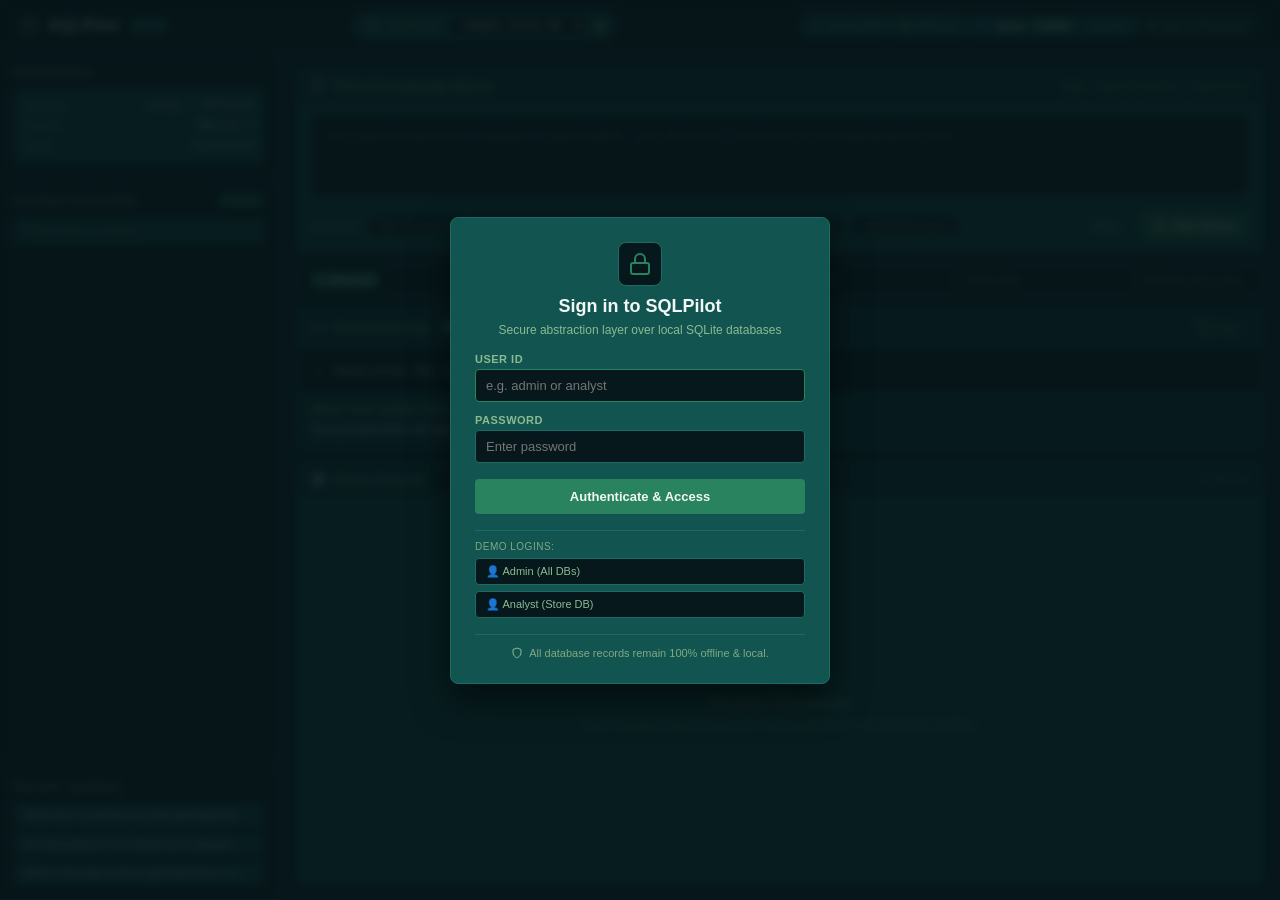
==== commit 0a0d3881: "feat: add client gzip compression and server decompression for database uploads to bypass Vercel 4.5" ====
--- a/sqlpilot/web/static/index.html
+++ b/sqlpilot/web/static/index.html
@@ -4,7 +4,7 @@
   <meta charset="UTF-8">
   <meta name="viewport" content="width=device-width, initial-scale=1.0">
   <title>SQLPilot — Database Workspace</title>
-  <link rel="stylesheet" href="styles.css?v=2.3">
+  <link rel="stylesheet" href="styles.css?v=2.4">
 </head>
 <body>
   <div class="app-layout">
@@ -82,13 +82,6 @@
         <div class="sidebar-section">
           <div class="sidebar-header">
             <span class="sidebar-title">Workspace</span>
-            <button class="btn-icon" id="btnNewQuery" title="New Query Session">
-              <svg width="14" height="14" viewBox="0 0 24 24" fill="none" stroke="currentColor" stroke-width="2">
-                <line x1="12" y1="5" x2="12" y2="19"></line>
-                <line x1="5" y1="12" x2="19" y2="12"></line>
-              </svg>
-              <span>New</span>
-            </button>
           </div>
 
           <div class="workspace-card">
@@ -431,18 +424,20 @@
           <label for="settingProvider" class="form-label">Provider</label>
           <select id="settingProvider" class="form-input">
             <option value="groq">Groq Cloud (High Speed, Free Tier Available)</option>
-            <option value="gemini">Google Gemini</option>
+            <option value="openai">OpenAI (GPT-4o, GPT-4o-mini, o1, o3-mini)</option>
+            <option value="claude">Anthropic Claude (Claude 3.7 Sonnet, 3.5 Sonnet, 3.5 Haiku)</option>
+            <option value="gemini">Google Gemini (Gemini 2.5 Flash / 2.0)</option>
           </select>
         </div>
 
         <div class="form-group">
           <label for="settingApiKey" class="form-label">Your API Key</label>
-          <input type="password" id="settingApiKey" class="form-input" placeholder="gsk_... or Gemini API key" autocomplete="off">
+          <input type="password" id="settingApiKey" class="form-input" placeholder="gsk_..., sk-..., sk-ant-..., or AIza..." autocomplete="off">
         </div>
 
         <div class="form-group">
-          <label for="settingModel" class="form-label">Model</label>
-          <input type="text" id="settingModel" class="form-input" placeholder="e.g. openai/gpt-oss-120b, llama-3.3-70b-versatile, or gemini-2.5-flash">
+          <label for="settingModel" class="form-label">Model (Optional)</label>
+          <input type="text" id="settingModel" class="form-input" placeholder="Leave empty for recommended default, or specify custom model">
         </div>
 
         <div class="auth-error-box hidden" id="settingsStatusBox">
@@ -470,6 +465,6 @@
     </div>
   </div>
 
-  <script src="app.js?v=2.3"></script>
+  <script src="app.js?v=2.6"></script>
 </body>
 </html>
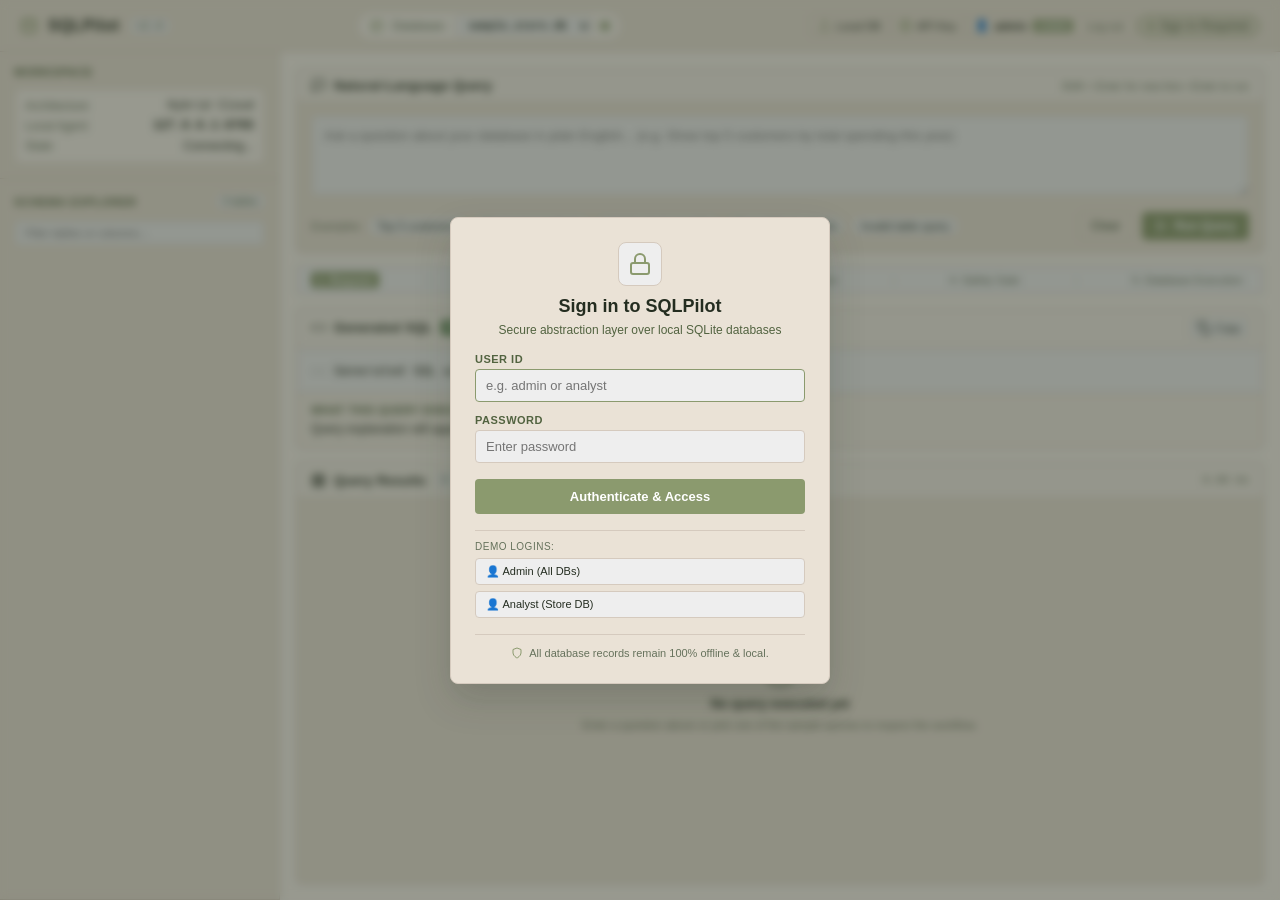
==== commit 8a14cd80: "Implement zero-knowledge hybrid cloud architecture with local agent execution" ====
--- a/sqlpilot/web/static/index.html
+++ b/sqlpilot/web/static/index.html
@@ -4,7 +4,7 @@
   <meta charset="UTF-8">
   <meta name="viewport" content="width=device-width, initial-scale=1.0">
   <title>SQLPilot — Database Workspace</title>
-  <link rel="stylesheet" href="styles.css?v=2.4">
+  <link rel="stylesheet" href="styles.css?v=2.8">
 </head>
 <body>
   <div class="app-layout">
@@ -48,7 +48,7 @@
             <polyline points="17 8 12 3 7 8"></polyline>
             <line x1="12" y1="3" x2="12" y2="15"></line>
           </svg>
-          <span>Upload DB</span>
+          <span>Local DB</span>
         </button>
 
         <!-- User LLM Settings Button -->
@@ -86,16 +86,16 @@
 
           <div class="workspace-card">
             <div class="workspace-card-row">
-              <span class="meta-label">Storage</span>
-              <span class="meta-value">Local / Offline</span>
+              <span class="meta-label">Architecture</span>
+              <span class="meta-value">Hybrid Cloud</span>
             </div>
             <div class="workspace-card-row">
-              <span class="meta-label">Dialect</span>
-              <span class="meta-value">SQLite 3</span>
+              <span class="meta-label">Local Agent</span>
+              <span class="meta-value" id="agentStateLabel" style="font-weight: 600;">127.0.0.1:8765</span>
             </div>
             <div class="workspace-card-row">
               <span class="meta-label">State</span>
-              <span class="status-text connected" id="connectionStateLabel">Connected</span>
+              <span class="status-text warning" id="connectionStateLabel">Connecting...</span>
             </div>
           </div>
         </div>
@@ -104,7 +104,7 @@
         <div class="sidebar-section schema-section">
           <div class="sidebar-header">
             <span class="sidebar-title">Schema Explorer</span>
-            <span class="table-count-badge" id="tableCountBadge">5 tables</span>
+            <span class="table-count-badge" id="tableCountBadge">0 tables</span>
           </div>
 
           <div class="schema-search-container">
@@ -116,15 +116,7 @@
           </div>
         </div>
 
-        <!-- Recent Queries -->
-        <div class="sidebar-section recent-section">
-          <div class="sidebar-header">
-            <span class="sidebar-title">Recent Queries</span>
-          </div>
-          <div class="recent-list" id="recentList">
-            <!-- Dynamically populated or default chips -->
-          </div>
-        </div>
+
       </aside>
 
       <!-- Main Query Console -->
@@ -371,33 +363,38 @@
     </div>
   </div>
 
-  <!-- Upload Database Modal -->
+  <!-- Local Database / Agent Connection Modal -->
   <div class="auth-modal-overlay hidden" id="uploadModal">
     <div class="auth-modal-card">
       <div class="modal-card-top">
-        <h2 class="auth-modal-title">Connect Custom Database</h2>
+        <h2 class="auth-modal-title">Local Database Connection</h2>
         <button type="button" class="btn-modal-close" id="btnCloseUploadModal" title="Close">✕</button>
       </div>
-      <p class="auth-modal-subtitle">Upload your SQLite database (.db, .sqlite). Stored in your private tenant workspace.</p>
+      <p class="auth-modal-subtitle">Hybrid Architecture: Your SQLite database stays 100% on your machine. Zero records leave localhost.</p>
 
       <form id="uploadForm" class="auth-form" onsubmit="return false;">
-        <div class="file-dropzone" id="fileDropzone">
-          <svg width="32" height="32" viewBox="0 0 24 24" fill="none" stroke="currentColor" stroke-width="1.5">
-            <path d="M21 15v4a2 2 0 0 1-2 2H5a2 2 0 0 1-2-2v-4"></path>
-            <polyline points="17 8 12 3 7 8"></polyline>
-            <line x1="12" y1="3" x2="12" y2="15"></line>
-          </svg>
-          <p class="dropzone-text" id="dropzoneText">Click to select or drag SQLite file here</p>
-          <span class="dropzone-hint">.db, .sqlite, .sqlite3 (Max 50MB)</span>
-          <input type="file" id="dbFileInput" accept=".db,.sqlite,.sqlite3" style="display:none;">
-        </div>
+        <div class="form-group">
+          <label for="inputLocalAgentUrl" class="form-label">Local Agent Endpoint</label>
+          <input type="text" id="inputLocalAgentUrl" class="form-input" placeholder="http://127.0.0.1:8765" value="http://127.0.0.1:8765">
+        </div>
+
+        <div class="form-group">
+          <label for="inputLocalDbPath" class="form-label">Local SQLite Database File Path</label>
+          <input type="text" id="inputLocalDbPath" class="form-input" placeholder="/path/to/my_store.db">
+        </div>
+
+        <div style="background: rgba(139, 154, 110, 0.15); border: 1px solid var(--accent-active); border-radius: 4px; padding: 10px; font-size: 11px; line-height: 1.5; color: var(--text-white);">
+          <strong style="color: var(--accent-active);">To run Local Agent on your machine:</strong><br>
+          <code style="display:block; margin-top:4px; font-family:var(--font-mono); color:var(--text-light); word-break:break-all;">python -m sqlpilot.agent --db /path/to/database.db</code>
+        </div>
+
 
         <div class="auth-error-box hidden" id="uploadErrorBox">
           <span class="auth-error-msg" id="uploadErrorMsg"></span>
         </div>
 
-        <button type="button" id="btnUploadSubmit" class="btn-auth-submit" disabled>
-          <span>Upload & Connect</span>
+        <button type="button" id="btnUploadSubmit" class="btn-auth-submit">
+          <span>Connect Local Database</span>
         </button>
       </form>
 
@@ -405,7 +402,7 @@
         <svg width="12" height="12" viewBox="0 0 24 24" fill="none" stroke="currentColor" stroke-width="2">
           <path d="M12 22s8-4 8-10V5l-8-3-8 3v7c0 6 8 10 8 10z"></path>
         </svg>
-        <span>Zero tuples or records will ever be sent to LLMs or vector indices.</span>
+        <span>Zero database records will ever leave your computer.</span>
       </div>
     </div>
   </div>
@@ -465,6 +462,6 @@
     </div>
   </div>
 
-  <script src="app.js?v=2.6"></script>
+  <script src="app.js?v=2.8"></script>
 </body>
 </html>
--- a/sqlpilot/web/static/styles.css
+++ b/sqlpilot/web/static/styles.css
@@ -1,32 +1,34 @@
 /* ==========================================================================
    SQLPilot Web — Workspace Design System
    Exact Color Palette:
-     Primary dark background:          #092328
-     Secondary surface / panel:        #12544F
-     Accent / active state:            #2A835F
-     Light text / secondary highlight: #8BBB92
+     Accent / active state:            #8B9A6E
+     Primary background:               #F7F2EB
+     Secondary surface / panel:        #EAE2D6
+     Light neutral surface / input:    #EEEEEE
    ========================================================================== */
 
 :root {
-  --bg-primary: #092328;
-  --surface-panel: #12544F;
-  --accent-active: #2A835F;
-  --text-light: #8BBB92;
-
-  /* Restrained neutrals & contextual tones */
-  --bg-darker: #06181C;
-  --surface-hover: #17655F;
-  --border-subtle: #1D6B64;
-  --border-focus: #2A835F;
-  --text-white: #F0F7F4;
-  --text-muted: #7FA985;
-  --code-bg: #06191D;
+  --bg-primary: #F7F2EB;
+  --surface-panel: #EAE2D6;
+  --accent-active: #8B9A6E;
+  --surface-light: #EEEEEE;
+
+  /* Restrained neutrals & contextual tones for warm light theme */
+  --bg-darker: #EEEEEE;
+  --surface-hover: #DFD5C6;
+  --border-subtle: #D5CABE;
+  --border-focus: #8B9A6E;
+  --text-primary: #242D20;
+  --text-white: #242D20;
+  --text-muted: #66725C;
+  --text-light: #526340;
+  --code-bg: #EEEEEE;
 
   /* Safety Level Colors */
-  --badge-read: #2A835F;
-  --badge-dml: #C58F28;
-  --badge-ddl: #D97724;
-  --badge-destructive: #C93B3B;
+  --badge-read: #5B8251;
+  --badge-dml: #B57F1E;
+  --badge-ddl: #C96B1E;
+  --badge-destructive: #B83232;
 
   /* Typography */
   --font-sans: -apple-system, BlinkMacSystemFont, "Segoe UI", Roboto, Helvetica, Arial, sans-serif;
@@ -63,7 +65,7 @@
   justify-content: space-between;
   padding: 0 20px;
   height: 52px;
-  background-color: var(--bg-darker);
+  background-color: var(--surface-panel);
   border-bottom: 1px solid var(--border-subtle);
   flex-shrink: 0;
 }
@@ -75,7 +77,7 @@
 }
 
 .brand-icon {
-  color: var(--text-light);
+  color: var(--accent-active);
   display: flex;
   align-items: center;
 }
@@ -90,10 +92,11 @@
 .app-version {
   font-size: 11px;
   font-family: var(--font-mono);
-  background-color: var(--surface-panel);
+  background-color: var(--surface-light);
   color: var(--text-light);
   padding: 2px 6px;
   border-radius: 4px;
+  border: 1px solid var(--border-subtle);
 }
 
 .header-center {
@@ -105,7 +108,7 @@
   display: flex;
   align-items: center;
   gap: 8px;
-  background-color: var(--surface-panel);
+  background-color: var(--bg-primary);
   border: 1px solid var(--border-subtle);
   padding: 4px 12px;
   border-radius: 16px;
@@ -113,7 +116,7 @@
 }
 
 .db-icon {
-  color: var(--text-light);
+  color: var(--accent-active);
   display: flex;
   align-items: center;
 }
@@ -135,8 +138,8 @@
 }
 
 .status-indicator-dot.connected {
-  background-color: var(--text-light);
-  box-shadow: 0 0 6px var(--text-light);
+  background-color: var(--accent-active);
+  box-shadow: 0 0 6px rgba(139, 154, 110, 0.6);
 }
 
 .header-status {
@@ -150,7 +153,7 @@
   gap: 6px;
   font-size: 12px;
   color: var(--text-light);
-  background-color: rgba(42, 131, 95, 0.2);
+  background-color: rgba(139, 154, 110, 0.15);
   border: 1px solid var(--accent-active);
   padding: 3px 10px;
   border-radius: 12px;
@@ -160,7 +163,7 @@
   width: 6px;
   height: 6px;
   border-radius: 50%;
-  background-color: var(--text-light);
+  background-color: var(--accent-active);
 }
 
 /* Workspace Body: Sidebar + Console */
@@ -173,7 +176,7 @@
 /* Sidebar */
 .sidebar {
   width: 280px;
-  background-color: var(--bg-darker);
+  background-color: var(--surface-panel);
   border-right: 1px solid var(--border-subtle);
   display: flex;
   flex-direction: column;
@@ -202,7 +205,7 @@
 }
 
 .workspace-card {
-  background-color: var(--surface-panel);
+  background-color: var(--bg-primary);
   border: 1px solid var(--border-subtle);
   border-radius: 6px;
   padding: 10px;
@@ -243,10 +246,11 @@
 
 .table-count-badge {
   font-size: 10px;
-  background-color: var(--surface-panel);
+  background-color: var(--surface-light);
   color: var(--text-light);
   padding: 2px 6px;
   border-radius: 4px;
+  border: 1px solid var(--border-subtle);
 }
 
 .schema-search-container {
@@ -255,7 +259,7 @@
 
 .schema-search-input {
   width: 100%;
-  background-color: var(--surface-panel);
+  background-color: var(--surface-light);
   border: 1px solid var(--border-subtle);
   border-radius: 4px;
   color: var(--text-white);
@@ -285,12 +289,12 @@
 }
 
 .schema-tree::-webkit-scrollbar-track {
-  background: rgba(9, 35, 40, 0.4);
+  background: var(--surface-panel);
   border-radius: 3px;
 }
 
 .schema-tree::-webkit-scrollbar-thumb {
-  background: var(--surface-panel);
+  background: var(--border-subtle);
   border-radius: 3px;
 }
 
@@ -305,20 +309,20 @@
   flex-shrink: 0;
   border: 1px solid var(--border-subtle);
   border-radius: 5px;
-  background-color: var(--surface-panel);
+  background-color: var(--bg-primary);
   display: flex;
   flex-direction: column;
   transition: border-color 0.18s ease, background-color 0.18s ease;
 }
 
 .schema-table-item:hover {
-  border-color: rgba(42, 131, 95, 0.8);
+  border-color: var(--accent-active);
 }
 
 .schema-table-item.expanded {
   border-color: var(--accent-active);
-  background-color: rgba(18, 84, 79, 0.35);
-  box-shadow: 0 2px 8px rgba(0, 0, 0, 0.25);
+  background-color: #FAF7F2;
+  box-shadow: 0 2px 8px rgba(36, 45, 32, 0.08);
 }
 
 /* Table Header (Clickable full-width row with zero UA button styling) */
@@ -348,7 +352,7 @@
 }
 
 .schema-table-header:hover {
-  background-color: rgba(42, 131, 95, 0.2);
+  background-color: rgba(139, 154, 110, 0.15);
 }
 
 .table-header-left {
@@ -363,13 +367,13 @@
   display: inline-flex;
   align-items: center;
   justify-content: center;
-  color: var(--text-light);
+  color: var(--accent-active);
   transition: transform 0.2s cubic-bezier(0.4, 0, 0.2, 1);
   flex-shrink: 0;
 }
 
 .table-icon {
-  color: #8BBB92;
+  color: #8B9A6E;
   display: inline-flex;
   align-items: center;
   flex-shrink: 0;
@@ -388,8 +392,8 @@
 
 .table-col-count {
   font-size: 10px;
-  color: var(--text-light);
-  background-color: rgba(9, 35, 40, 0.7);
+  color: var(--text-muted);
+  background-color: var(--surface-light);
   padding: 2px 7px;
   border-radius: 10px;
   border: 1px solid var(--border-subtle);
@@ -401,7 +405,7 @@
 /* Expanded Column List */
 .schema-col-list {
   display: none;
-  background-color: rgba(6, 21, 24, 0.75);
+  background-color: #FAF7F2;
   border-top: 1px solid var(--border-subtle);
   flex-direction: column;
   padding: 4px 6px;
@@ -430,45 +434,45 @@
   display: flex;
   align-items: center;
   justify-content: space-between;
-  padding: 4px 6px;
+  padding: 3px 6px;
   border-radius: 3px;
   font-size: 11px;
   transition: background-color 0.12s ease;
-  border-bottom: 1px solid rgba(18, 84, 79, 0.22);
-  box-sizing: border-box;
-}
-
-.schema-col-row:last-child {
-  border-bottom: none;
+  min-height: 22px;
 }
 
 .schema-col-row:hover {
-  background-color: rgba(42, 131, 95, 0.18);
-}
-
-.col-left {
-  display: flex;
-  align-items: baseline;
+  background-color: rgba(139, 154, 110, 0.12);
+}
+
+.col-row-left {
+  display: flex;
+  align-items: center;
   gap: 6px;
   min-width: 0;
   flex: 1;
-  overflow: hidden;
-}
-
-.col-name {
+}
+
+.col-icon {
+  color: var(--text-muted);
+  display: flex;
+  align-items: center;
+  flex-shrink: 0;
+}
+
+.schema-col-name {
   font-family: var(--font-mono);
-  font-weight: 600;
-  font-size: 11px;
-  color: #d8f3e5;
-  white-space: nowrap;
+  color: var(--text-white);
+  font-size: 11px;
   overflow: hidden;
   text-overflow: ellipsis;
-}
-
-.col-type {
+  white-space: nowrap;
+}
+
+.schema-col-type {
   font-family: var(--font-mono);
   font-size: 9.5px;
-  color: var(--text-light);
+  color: var(--text-muted);
   opacity: 0.85;
   white-space: nowrap;
   flex-shrink: 0;
@@ -499,27 +503,27 @@
 .tag-pk {
   background-color: var(--accent-active);
   color: #ffffff;
-  box-shadow: 0 0 4px rgba(42, 131, 95, 0.4);
-}
-
-/* Unique: Light Teal Outline */
+  box-shadow: 0 0 4px rgba(139, 154, 110, 0.4);
+}
+
+/* Unique: Light Outline */
 .tag-unique {
-  background-color: rgba(139, 187, 146, 0.18);
-  color: #8BBB92;
-  border: 1px solid rgba(139, 187, 146, 0.5);
+  background-color: rgba(139, 154, 110, 0.2);
+  color: #4A5837;
+  border: 1px solid rgba(139, 154, 110, 0.5);
 }
 
 /* Not Null: Muted Surface Badge */
 .tag-notnull {
-  background-color: rgba(18, 84, 79, 0.65);
-  color: #bce9cc;
-  border: 1px solid rgba(42, 131, 95, 0.4);
+  background-color: rgba(234, 226, 214, 0.9);
+  color: #57634B;
+  border: 1px solid var(--border-subtle);
 }
 
 /* Foreign Key */
 .tag-fk {
-  background-color: rgba(9, 35, 40, 0.85);
-  color: var(--text-light);
+  background-color: var(--surface-light);
+  color: #4A5837;
   border: 1px solid var(--border-subtle);
   font-size: 8px;
   max-width: 95px;
@@ -527,12 +531,9 @@
   text-overflow: ellipsis;
 }
 
-/* Recent Queries */
+/* Recent Queries (Legacy / Optional) */
 .recent-section {
-  max-height: 180px;
-  overflow: hidden;
-  display: flex;
-  flex-direction: column;
+  display: none;
 }
 
 .recent-list {
@@ -570,6 +571,7 @@
   padding: 16px;
   gap: 12px;
   overflow-y: auto;
+  background-color: var(--bg-primary);
 }
 
 /* Console Card Base */
@@ -579,6 +581,7 @@
   border-radius: 6px;
   overflow: hidden;
   flex-shrink: 0;
+  box-shadow: 0 1px 3px rgba(36, 45, 32, 0.05);
 }
 
 .card-header {
@@ -586,7 +589,7 @@
   align-items: center;
   justify-content: space-between;
   padding: 9px 14px;
-  background-color: rgba(9, 35, 40, 0.5);
+  background-color: rgba(247, 242, 235, 0.7);
   border-bottom: 1px solid var(--border-subtle);
 }
 
@@ -605,7 +608,7 @@
 .card-title {
   font-size: 13px;
   font-weight: 600;
-  color: var(--text-light);
+  color: var(--text-white);
   letter-spacing: 0.3px;
 }
 
@@ -621,7 +624,7 @@
 
 .query-textarea {
   width: 100%;
-  background-color: var(--bg-darker);
+  background-color: var(--surface-light);
   border: 1px solid var(--border-subtle);
   border-radius: 4px;
   color: var(--text-white);
@@ -661,9 +664,9 @@
 }
 
 .sample-chip {
-  background-color: var(--bg-darker);
-  border: 1px solid var(--border-subtle);
-  color: var(--text-light);
+  background-color: var(--surface-light);
+  border: 1px solid var(--border-subtle);
+  color: var(--text-white);
   padding: 3px 8px;
   border-radius: 12px;
   font-size: 11px;
@@ -673,7 +676,7 @@
 
 .sample-chip:hover {
   background-color: var(--accent-active);
-  color: var(--text-white);
+  color: #ffffff;
   border-color: var(--accent-active);
 }
 
@@ -689,7 +692,7 @@
   align-items: center;
   justify-content: space-between;
   padding: 6px 14px;
-  background-color: var(--bg-darker);
+  background-color: var(--surface-light);
   border: 1px solid var(--border-subtle);
   border-radius: 4px;
   font-size: 11px;
@@ -703,12 +706,13 @@
 
 .step-item.active {
   background-color: var(--accent-active);
-  color: var(--text-white);
+  color: #ffffff;
   font-weight: 600;
 }
 
 .step-item.completed {
   color: var(--text-light);
+  font-weight: 600;
 }
 
 .step-arrow {
@@ -732,12 +736,12 @@
 
 .btn-primary {
   background-color: var(--accent-active);
-  color: var(--text-white);
+  color: #ffffff;
   border-color: var(--accent-active);
 }
 
 .btn-primary:hover {
-  background-color: #339e73;
+  background-color: #7A895E;
 }
 
 .btn-secondary {
@@ -752,9 +756,9 @@
 }
 
 .btn-icon {
-  background: none;
-  border: 1px solid var(--border-subtle);
-  color: var(--text-light);
+  background: var(--surface-light);
+  border: 1px solid var(--border-subtle);
+  color: var(--text-white);
   padding: 3px 7px;
   border-radius: 4px;
   display: inline-flex;
@@ -782,7 +786,7 @@
   padding: 2px 6px;
   border-radius: 3px;
   background-color: var(--badge-read);
-  color: var(--text-white);
+  color: #ffffff;
   letter-spacing: 0.5px;
 }
 
@@ -814,12 +818,12 @@
   font-family: var(--font-mono);
   font-size: 13px;
   line-height: 1.5;
-  color: var(--text-white);
+  color: #1E2519;
 }
 
 .explanation-box {
   padding: 10px 14px;
-  background-color: rgba(9, 35, 40, 0.3);
+  background-color: rgba(247, 242, 235, 0.6);
 }
 
 .explanation-title {
@@ -839,7 +843,7 @@
 
 /* Human Approval Banner */
 .approval-gate-banner {
-  background-color: rgba(197, 143, 40, 0.15);
+  background-color: rgba(181, 127, 30, 0.12);
   border-top: 1px solid var(--badge-dml);
   padding: 12px 14px;
   display: flex;
@@ -848,7 +852,7 @@
 }
 
 .approval-gate-banner.destructive {
-  background-color: rgba(201, 59, 59, 0.18);
+  background-color: rgba(184, 50, 50, 0.12);
   border-top: 1px solid var(--badge-destructive);
 }
 
@@ -865,11 +869,11 @@
 .approval-title {
   font-size: 13px;
   font-weight: 700;
-  color: #F8D072;
+  color: #8F5F0A;
 }
 
 .approval-gate-banner.destructive .approval-title {
-  color: #FFA5A5;
+  color: #A31F1F;
 }
 
 .approval-impact {
@@ -906,7 +910,7 @@
 
 .btn-approve {
   background-color: var(--accent-active);
-  color: var(--text-white);
+  color: #ffffff;
   border: 1px solid var(--accent-active);
   padding: 6px 14px;
   font-size: 12px;
@@ -919,13 +923,13 @@
 }
 
 .btn-approve:hover {
-  background-color: #339e73;
+  background-color: #7A895E;
 }
 
 .btn-reject {
   background-color: transparent;
-  color: #FFA5A5;
-  border: 1px solid rgba(201, 59, 59, 0.5);
+  color: #B83232;
+  border: 1px solid rgba(184, 50, 50, 0.5);
   padding: 6px 14px;
   font-size: 12px;
   font-weight: 600;
@@ -937,7 +941,7 @@
 }
 
 .btn-reject:hover {
-  background-color: rgba(201, 59, 59, 0.2);
+  background-color: rgba(184, 50, 50, 0.1);
 }
 
 /* Results Panel */
@@ -950,11 +954,12 @@
 
 .row-count-badge {
   font-size: 11px;
-  background-color: var(--bg-darker);
+  background-color: var(--surface-light);
   color: var(--text-light);
   padding: 2px 7px;
   border-radius: 10px;
   font-family: var(--font-mono);
+  border: 1px solid var(--border-subtle);
 }
 
 .metric-badge {
@@ -979,7 +984,7 @@
 .state-title {
   font-size: 13px;
   font-weight: 600;
-  color: var(--text-light);
+  color: var(--text-white);
 }
 
 .state-subtitle {
@@ -992,8 +997,8 @@
 .loading-spinner {
   width: 28px;
   height: 28px;
-  border: 3px solid rgba(42, 131, 95, 0.3);
-  border-top-color: var(--text-light);
+  border: 3px solid rgba(139, 154, 110, 0.3);
+  border-top-color: var(--accent-active);
   border-radius: 50%;
   animation: spin 0.8s linear infinite;
   margin-bottom: 6px;
@@ -1005,22 +1010,22 @@
 
 /* Error State */
 .error-icon-box {
-  color: #FFA5A5;
+  color: #B83232;
   margin-bottom: 4px;
 }
 
 .error-title {
   font-size: 13px;
   font-weight: 700;
-  color: #FFA5A5;
+  color: #B83232;
 }
 
 .error-message {
   font-size: 12px;
-  color: var(--text-white);
+  color: #B83232;
   font-family: var(--font-mono);
-  background-color: var(--bg-darker);
-  border: 1px solid rgba(201, 59, 59, 0.4);
+  background-color: var(--surface-light);
+  border: 1px solid rgba(184, 50, 50, 0.4);
   padding: 8px 12px;
   border-radius: 4px;
   max-width: 600px;
@@ -1031,7 +1036,7 @@
   flex: 1;
   overflow: auto;
   max-height: 380px;
-  background-color: var(--bg-darker);
+  background-color: var(--surface-light);
 }
 
 .results-table {
@@ -1043,11 +1048,11 @@
 }
 
 .results-table th {
-  background-color: #0c2b31;
-  color: var(--text-light);
+  background-color: #E2D9CC;
+  color: var(--text-white);
   font-weight: 600;
   padding: 8px 12px;
-  border-bottom: 1px solid var(--border-subtle);
+  border-bottom: 2px solid var(--border-subtle);
   position: sticky;
   top: 0;
   z-index: 1;
@@ -1056,13 +1061,13 @@
 
 .results-table td {
   padding: 7px 12px;
-  border-bottom: 1px solid rgba(29, 107, 100, 0.3);
+  border-bottom: 1px solid var(--border-subtle);
   color: var(--text-white);
   white-space: nowrap;
 }
 
 .results-table tr:hover td {
-  background-color: rgba(42, 131, 95, 0.15);
+  background-color: rgba(139, 154, 110, 0.15);
 }
 
 /* Utility Hidden */
@@ -1077,7 +1082,7 @@
 }
 
 ::-webkit-scrollbar-track {
-  background: var(--bg-darker);
+  background: var(--surface-panel);
 }
 
 ::-webkit-scrollbar-thumb {
@@ -1095,7 +1100,7 @@
 
 /* Database Select Dropdown in Header */
 .db-select {
-  background-color: var(--bg-darker);
+  background-color: var(--surface-light);
   color: var(--text-white);
   border: 1px solid var(--border-subtle);
   border-radius: 4px;
@@ -1113,7 +1118,7 @@
 }
 
 .db-select option {
-  background-color: var(--bg-darker);
+  background-color: var(--surface-panel);
   color: var(--text-white);
 }
 
@@ -1124,8 +1129,8 @@
   gap: 5px;
   padding: 3px 8px;
   border-radius: 4px;
-  background-color: rgba(42, 131, 95, 0.18);
-  border: 1px solid rgba(42, 131, 95, 0.45);
+  background-color: rgba(139, 154, 110, 0.18);
+  border: 1px solid rgba(139, 154, 110, 0.45);
   color: var(--text-light);
   font-size: 11px;
   font-weight: 500;
@@ -1159,7 +1164,7 @@
   padding: 1px 4px;
   border-radius: 3px;
   background-color: var(--accent-active);
-  color: var(--text-white);
+  color: #ffffff;
   letter-spacing: 0.5px;
 }
 
@@ -1184,7 +1189,7 @@
 .auth-modal-overlay {
   position: fixed;
   inset: 0;
-  background-color: rgba(6, 21, 24, 0.88);
+  background-color: rgba(36, 45, 32, 0.45);
   backdrop-filter: blur(4px);
   display: flex;
   align-items: center;
@@ -1199,7 +1204,7 @@
   border: 1px solid var(--border-subtle);
   border-radius: 8px;
   padding: 24px;
-  box-shadow: 0 16px 36px rgba(0, 0, 0, 0.5);
+  box-shadow: 0 16px 36px rgba(36, 45, 32, 0.18);
   display: flex;
   flex-direction: column;
   gap: 16px;
@@ -1217,7 +1222,7 @@
   width: 44px;
   height: 44px;
   border-radius: 8px;
-  background-color: var(--bg-darker);
+  background-color: var(--surface-light);
   border: 1px solid var(--border-subtle);
   display: flex;
   align-items: center;
@@ -1260,7 +1265,7 @@
 }
 
 .form-input {
-  background-color: var(--bg-darker);
+  background-color: var(--surface-light);
   border: 1px solid var(--border-subtle);
   border-radius: 4px;
   padding: 8px 10px;
@@ -1277,16 +1282,16 @@
 .auth-error-box {
   padding: 8px 10px;
   border-radius: 4px;
-  background-color: rgba(184, 50, 50, 0.2);
-  border: 1px solid rgba(184, 50, 50, 0.4);
-  color: #ff9999;
+  background-color: rgba(184, 50, 50, 0.15);
+  border: 1px solid rgba(184, 50, 50, 0.35);
+  color: #B83232;
   font-size: 12px;
   text-align: center;
 }
 
 .btn-auth-submit {
   background-color: var(--accent-active);
-  color: var(--text-white);
+  color: #ffffff;
   border: none;
   border-radius: 4px;
   padding: 10px;
@@ -1298,7 +1303,7 @@
 }
 
 .btn-auth-submit:hover {
-  background-color: #339e73;
+  background-color: #7A895E;
 }
 
 .quick-credentials {
@@ -1318,10 +1323,10 @@
 }
 
 .btn-cred-chip {
-  background-color: var(--bg-darker);
-  border: 1px solid var(--border-subtle);
-  border-radius: 4px;
-  color: var(--text-light);
+  background-color: var(--surface-light);
+  border: 1px solid var(--border-subtle);
+  border-radius: 4px;
+  color: var(--text-white);
   padding: 6px 10px;
   font-size: 11px;
   text-align: left;
@@ -1347,7 +1352,7 @@
 }
 
 .auth-modal-footer svg {
-  stroke: var(--text-light);
+  stroke: var(--accent-active);
 }
 
 /* Header Action Buttons (Upload DB & Settings) */
@@ -1358,7 +1363,7 @@
   background-color: var(--surface-panel);
   border: 1px solid var(--border-subtle);
   border-radius: 4px;
-  color: var(--text-light);
+  color: var(--text-white);
   padding: 4px 8px;
   font-size: 11px;
   font-weight: 500;
@@ -1373,11 +1378,11 @@
 }
 
 .btn-header-action svg {
-  stroke: var(--text-light);
+  stroke: var(--accent-active);
 }
 
 .btn-header-action:hover svg {
-  stroke: var(--accent-active);
+  stroke: #7A895E;
 }
 
 /* Modal Card Header Bar */
@@ -1409,7 +1414,7 @@
   border-radius: 6px;
   padding: 24px 16px;
   text-align: center;
-  background-color: var(--bg-darker);
+  background-color: var(--surface-light);
   cursor: pointer;
   transition: all 0.15s ease;
   display: flex;
@@ -1420,11 +1425,11 @@
 
 .file-dropzone:hover, .file-dropzone.dragover {
   border-color: var(--accent-active);
-  background-color: rgba(42, 131, 95, 0.1);
+  background-color: rgba(139, 154, 110, 0.12);
 }
 
 .file-dropzone svg {
-  stroke: var(--text-light);
+  stroke: var(--accent-active);
 }
 
 .dropzone-text {
@@ -1444,5 +1449,3 @@
   gap: 8px;
   align-items: center;
 }
-
-
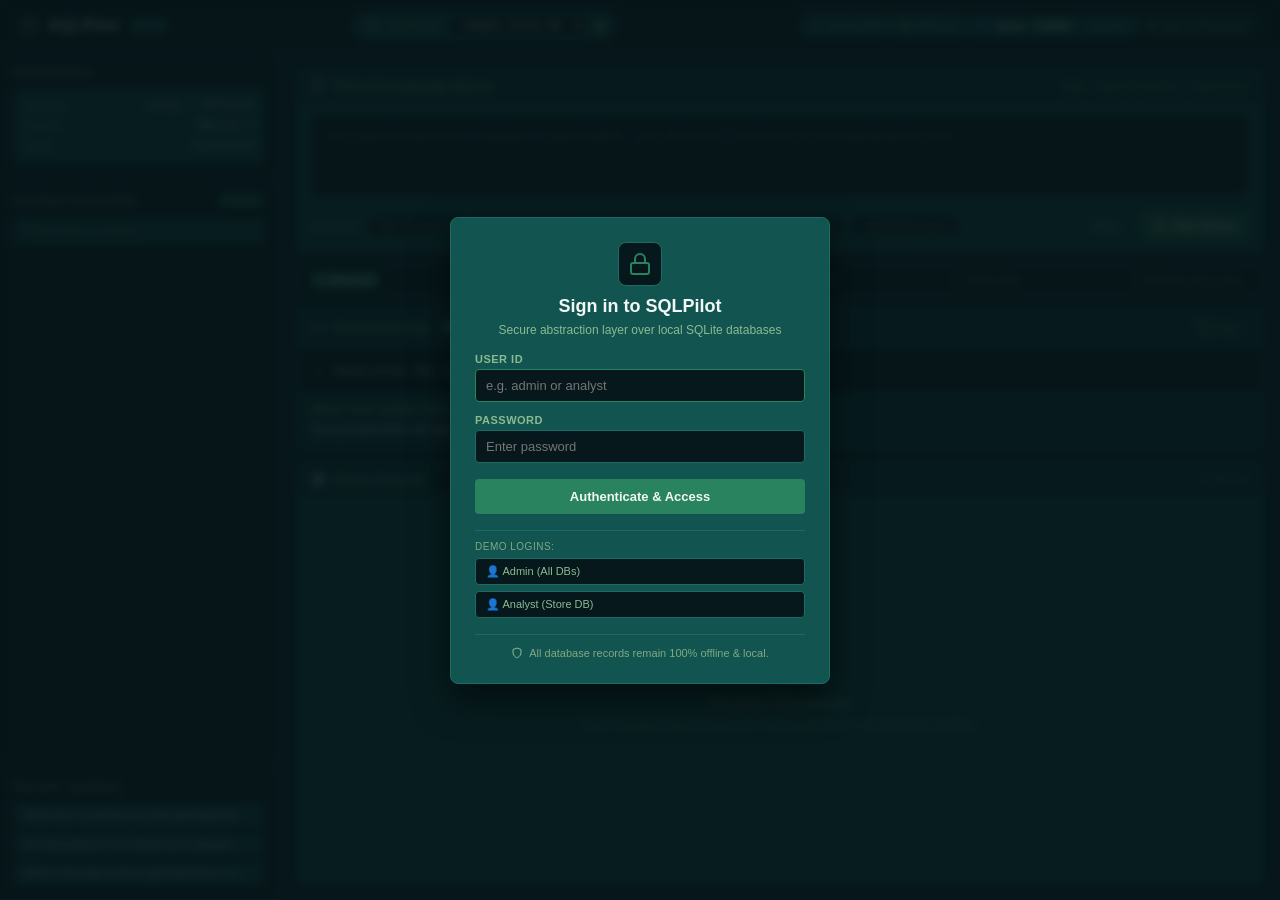
==== commit 5460b854: "revert: restore cloud database upload and serverless execution on Vercel" ====
--- a/sqlpilot/web/static/index.html
+++ b/sqlpilot/web/static/index.html
@@ -4,7 +4,7 @@
   <meta charset="UTF-8">
   <meta name="viewport" content="width=device-width, initial-scale=1.0">
   <title>SQLPilot — Database Workspace</title>
-  <link rel="stylesheet" href="styles.css?v=2.8">
+  <link rel="stylesheet" href="styles.css?v=2.4">
 </head>
 <body>
   <div class="app-layout">
@@ -48,7 +48,7 @@
             <polyline points="17 8 12 3 7 8"></polyline>
             <line x1="12" y1="3" x2="12" y2="15"></line>
           </svg>
-          <span>Local DB</span>
+          <span>Upload DB</span>
         </button>
 
         <!-- User LLM Settings Button -->
@@ -86,16 +86,16 @@
 
           <div class="workspace-card">
             <div class="workspace-card-row">
-              <span class="meta-label">Architecture</span>
-              <span class="meta-value">Hybrid Cloud</span>
+              <span class="meta-label">Storage</span>
+              <span class="meta-value">Local / Offline</span>
             </div>
             <div class="workspace-card-row">
-              <span class="meta-label">Local Agent</span>
-              <span class="meta-value" id="agentStateLabel" style="font-weight: 600;">127.0.0.1:8765</span>
+              <span class="meta-label">Dialect</span>
+              <span class="meta-value">SQLite 3</span>
             </div>
             <div class="workspace-card-row">
               <span class="meta-label">State</span>
-              <span class="status-text warning" id="connectionStateLabel">Connecting...</span>
+              <span class="status-text connected" id="connectionStateLabel">Connected</span>
             </div>
           </div>
         </div>
@@ -104,7 +104,7 @@
         <div class="sidebar-section schema-section">
           <div class="sidebar-header">
             <span class="sidebar-title">Schema Explorer</span>
-            <span class="table-count-badge" id="tableCountBadge">0 tables</span>
+            <span class="table-count-badge" id="tableCountBadge">5 tables</span>
           </div>
 
           <div class="schema-search-container">
@@ -116,7 +116,15 @@
           </div>
         </div>
 
-
+        <!-- Recent Queries -->
+        <div class="sidebar-section recent-section">
+          <div class="sidebar-header">
+            <span class="sidebar-title">Recent Queries</span>
+          </div>
+          <div class="recent-list" id="recentList">
+            <!-- Dynamically populated or default chips -->
+          </div>
+        </div>
       </aside>
 
       <!-- Main Query Console -->
@@ -363,38 +371,33 @@
     </div>
   </div>
 
-  <!-- Local Database / Agent Connection Modal -->
+  <!-- Upload Database Modal -->
   <div class="auth-modal-overlay hidden" id="uploadModal">
     <div class="auth-modal-card">
       <div class="modal-card-top">
-        <h2 class="auth-modal-title">Local Database Connection</h2>
+        <h2 class="auth-modal-title">Connect Custom Database</h2>
         <button type="button" class="btn-modal-close" id="btnCloseUploadModal" title="Close">✕</button>
       </div>
-      <p class="auth-modal-subtitle">Hybrid Architecture: Your SQLite database stays 100% on your machine. Zero records leave localhost.</p>
+      <p class="auth-modal-subtitle">Upload your SQLite database (.db, .sqlite). Stored in your private tenant workspace.</p>
 
       <form id="uploadForm" class="auth-form" onsubmit="return false;">
-        <div class="form-group">
-          <label for="inputLocalAgentUrl" class="form-label">Local Agent Endpoint</label>
-          <input type="text" id="inputLocalAgentUrl" class="form-input" placeholder="http://127.0.0.1:8765" value="http://127.0.0.1:8765">
-        </div>
-
-        <div class="form-group">
-          <label for="inputLocalDbPath" class="form-label">Local SQLite Database File Path</label>
-          <input type="text" id="inputLocalDbPath" class="form-input" placeholder="/path/to/my_store.db">
-        </div>
-
-        <div style="background: rgba(139, 154, 110, 0.15); border: 1px solid var(--accent-active); border-radius: 4px; padding: 10px; font-size: 11px; line-height: 1.5; color: var(--text-white);">
-          <strong style="color: var(--accent-active);">To run Local Agent on your machine:</strong><br>
-          <code style="display:block; margin-top:4px; font-family:var(--font-mono); color:var(--text-light); word-break:break-all;">python -m sqlpilot.agent --db /path/to/database.db</code>
-        </div>
-
+        <div class="file-dropzone" id="fileDropzone">
+          <svg width="32" height="32" viewBox="0 0 24 24" fill="none" stroke="currentColor" stroke-width="1.5">
+            <path d="M21 15v4a2 2 0 0 1-2 2H5a2 2 0 0 1-2-2v-4"></path>
+            <polyline points="17 8 12 3 7 8"></polyline>
+            <line x1="12" y1="3" x2="12" y2="15"></line>
+          </svg>
+          <p class="dropzone-text" id="dropzoneText">Click to select or drag SQLite file here</p>
+          <span class="dropzone-hint">.db, .sqlite, .sqlite3 (Max 50MB)</span>
+          <input type="file" id="dbFileInput" accept=".db,.sqlite,.sqlite3" style="display:none;">
+        </div>
 
         <div class="auth-error-box hidden" id="uploadErrorBox">
           <span class="auth-error-msg" id="uploadErrorMsg"></span>
         </div>
 
-        <button type="button" id="btnUploadSubmit" class="btn-auth-submit">
-          <span>Connect Local Database</span>
+        <button type="button" id="btnUploadSubmit" class="btn-auth-submit" disabled>
+          <span>Upload & Connect</span>
         </button>
       </form>
 
@@ -402,7 +405,7 @@
         <svg width="12" height="12" viewBox="0 0 24 24" fill="none" stroke="currentColor" stroke-width="2">
           <path d="M12 22s8-4 8-10V5l-8-3-8 3v7c0 6 8 10 8 10z"></path>
         </svg>
-        <span>Zero database records will ever leave your computer.</span>
+        <span>Zero tuples or records will ever be sent to LLMs or vector indices.</span>
       </div>
     </div>
   </div>
@@ -462,6 +465,6 @@
     </div>
   </div>
 
-  <script src="app.js?v=2.8"></script>
+  <script src="app.js?v=2.6"></script>
 </body>
 </html>
--- a/sqlpilot/web/static/styles.css
+++ b/sqlpilot/web/static/styles.css
@@ -1,34 +1,32 @@
 /* ==========================================================================
    SQLPilot Web — Workspace Design System
    Exact Color Palette:
-     Accent / active state:            #8B9A6E
-     Primary background:               #F7F2EB
-     Secondary surface / panel:        #EAE2D6
-     Light neutral surface / input:    #EEEEEE
+     Primary dark background:          #092328
+     Secondary surface / panel:        #12544F
+     Accent / active state:            #2A835F
+     Light text / secondary highlight: #8BBB92
    ========================================================================== */
 
 :root {
-  --bg-primary: #F7F2EB;
-  --surface-panel: #EAE2D6;
-  --accent-active: #8B9A6E;
-  --surface-light: #EEEEEE;
-
-  /* Restrained neutrals & contextual tones for warm light theme */
-  --bg-darker: #EEEEEE;
-  --surface-hover: #DFD5C6;
-  --border-subtle: #D5CABE;
-  --border-focus: #8B9A6E;
-  --text-primary: #242D20;
-  --text-white: #242D20;
-  --text-muted: #66725C;
-  --text-light: #526340;
-  --code-bg: #EEEEEE;
+  --bg-primary: #092328;
+  --surface-panel: #12544F;
+  --accent-active: #2A835F;
+  --text-light: #8BBB92;
+
+  /* Restrained neutrals & contextual tones */
+  --bg-darker: #06181C;
+  --surface-hover: #17655F;
+  --border-subtle: #1D6B64;
+  --border-focus: #2A835F;
+  --text-white: #F0F7F4;
+  --text-muted: #7FA985;
+  --code-bg: #06191D;
 
   /* Safety Level Colors */
-  --badge-read: #5B8251;
-  --badge-dml: #B57F1E;
-  --badge-ddl: #C96B1E;
-  --badge-destructive: #B83232;
+  --badge-read: #2A835F;
+  --badge-dml: #C58F28;
+  --badge-ddl: #D97724;
+  --badge-destructive: #C93B3B;
 
   /* Typography */
   --font-sans: -apple-system, BlinkMacSystemFont, "Segoe UI", Roboto, Helvetica, Arial, sans-serif;
@@ -65,7 +63,7 @@
   justify-content: space-between;
   padding: 0 20px;
   height: 52px;
-  background-color: var(--surface-panel);
+  background-color: var(--bg-darker);
   border-bottom: 1px solid var(--border-subtle);
   flex-shrink: 0;
 }
@@ -77,7 +75,7 @@
 }
 
 .brand-icon {
-  color: var(--accent-active);
+  color: var(--text-light);
   display: flex;
   align-items: center;
 }
@@ -92,11 +90,10 @@
 .app-version {
   font-size: 11px;
   font-family: var(--font-mono);
-  background-color: var(--surface-light);
+  background-color: var(--surface-panel);
   color: var(--text-light);
   padding: 2px 6px;
   border-radius: 4px;
-  border: 1px solid var(--border-subtle);
 }
 
 .header-center {
@@ -108,7 +105,7 @@
   display: flex;
   align-items: center;
   gap: 8px;
-  background-color: var(--bg-primary);
+  background-color: var(--surface-panel);
   border: 1px solid var(--border-subtle);
   padding: 4px 12px;
   border-radius: 16px;
@@ -116,7 +113,7 @@
 }
 
 .db-icon {
-  color: var(--accent-active);
+  color: var(--text-light);
   display: flex;
   align-items: center;
 }
@@ -138,8 +135,8 @@
 }
 
 .status-indicator-dot.connected {
-  background-color: var(--accent-active);
-  box-shadow: 0 0 6px rgba(139, 154, 110, 0.6);
+  background-color: var(--text-light);
+  box-shadow: 0 0 6px var(--text-light);
 }
 
 .header-status {
@@ -153,7 +150,7 @@
   gap: 6px;
   font-size: 12px;
   color: var(--text-light);
-  background-color: rgba(139, 154, 110, 0.15);
+  background-color: rgba(42, 131, 95, 0.2);
   border: 1px solid var(--accent-active);
   padding: 3px 10px;
   border-radius: 12px;
@@ -163,7 +160,7 @@
   width: 6px;
   height: 6px;
   border-radius: 50%;
-  background-color: var(--accent-active);
+  background-color: var(--text-light);
 }
 
 /* Workspace Body: Sidebar + Console */
@@ -176,7 +173,7 @@
 /* Sidebar */
 .sidebar {
   width: 280px;
-  background-color: var(--surface-panel);
+  background-color: var(--bg-darker);
   border-right: 1px solid var(--border-subtle);
   display: flex;
   flex-direction: column;
@@ -205,7 +202,7 @@
 }
 
 .workspace-card {
-  background-color: var(--bg-primary);
+  background-color: var(--surface-panel);
   border: 1px solid var(--border-subtle);
   border-radius: 6px;
   padding: 10px;
@@ -246,11 +243,10 @@
 
 .table-count-badge {
   font-size: 10px;
-  background-color: var(--surface-light);
+  background-color: var(--surface-panel);
   color: var(--text-light);
   padding: 2px 6px;
   border-radius: 4px;
-  border: 1px solid var(--border-subtle);
 }
 
 .schema-search-container {
@@ -259,7 +255,7 @@
 
 .schema-search-input {
   width: 100%;
-  background-color: var(--surface-light);
+  background-color: var(--surface-panel);
   border: 1px solid var(--border-subtle);
   border-radius: 4px;
   color: var(--text-white);
@@ -289,12 +285,12 @@
 }
 
 .schema-tree::-webkit-scrollbar-track {
+  background: rgba(9, 35, 40, 0.4);
+  border-radius: 3px;
+}
+
+.schema-tree::-webkit-scrollbar-thumb {
   background: var(--surface-panel);
-  border-radius: 3px;
-}
-
-.schema-tree::-webkit-scrollbar-thumb {
-  background: var(--border-subtle);
   border-radius: 3px;
 }
 
@@ -309,20 +305,20 @@
   flex-shrink: 0;
   border: 1px solid var(--border-subtle);
   border-radius: 5px;
-  background-color: var(--bg-primary);
+  background-color: var(--surface-panel);
   display: flex;
   flex-direction: column;
   transition: border-color 0.18s ease, background-color 0.18s ease;
 }
 
 .schema-table-item:hover {
-  border-color: var(--accent-active);
+  border-color: rgba(42, 131, 95, 0.8);
 }
 
 .schema-table-item.expanded {
   border-color: var(--accent-active);
-  background-color: #FAF7F2;
-  box-shadow: 0 2px 8px rgba(36, 45, 32, 0.08);
+  background-color: rgba(18, 84, 79, 0.35);
+  box-shadow: 0 2px 8px rgba(0, 0, 0, 0.25);
 }
 
 /* Table Header (Clickable full-width row with zero UA button styling) */
@@ -352,7 +348,7 @@
 }
 
 .schema-table-header:hover {
-  background-color: rgba(139, 154, 110, 0.15);
+  background-color: rgba(42, 131, 95, 0.2);
 }
 
 .table-header-left {
@@ -367,13 +363,13 @@
   display: inline-flex;
   align-items: center;
   justify-content: center;
-  color: var(--accent-active);
+  color: var(--text-light);
   transition: transform 0.2s cubic-bezier(0.4, 0, 0.2, 1);
   flex-shrink: 0;
 }
 
 .table-icon {
-  color: #8B9A6E;
+  color: #8BBB92;
   display: inline-flex;
   align-items: center;
   flex-shrink: 0;
@@ -392,8 +388,8 @@
 
 .table-col-count {
   font-size: 10px;
-  color: var(--text-muted);
-  background-color: var(--surface-light);
+  color: var(--text-light);
+  background-color: rgba(9, 35, 40, 0.7);
   padding: 2px 7px;
   border-radius: 10px;
   border: 1px solid var(--border-subtle);
@@ -405,7 +401,7 @@
 /* Expanded Column List */
 .schema-col-list {
   display: none;
-  background-color: #FAF7F2;
+  background-color: rgba(6, 21, 24, 0.75);
   border-top: 1px solid var(--border-subtle);
   flex-direction: column;
   padding: 4px 6px;
@@ -434,45 +430,45 @@
   display: flex;
   align-items: center;
   justify-content: space-between;
-  padding: 3px 6px;
+  padding: 4px 6px;
   border-radius: 3px;
   font-size: 11px;
   transition: background-color 0.12s ease;
-  min-height: 22px;
+  border-bottom: 1px solid rgba(18, 84, 79, 0.22);
+  box-sizing: border-box;
+}
+
+.schema-col-row:last-child {
+  border-bottom: none;
 }
 
 .schema-col-row:hover {
-  background-color: rgba(139, 154, 110, 0.12);
-}
-
-.col-row-left {
-  display: flex;
-  align-items: center;
+  background-color: rgba(42, 131, 95, 0.18);
+}
+
+.col-left {
+  display: flex;
+  align-items: baseline;
   gap: 6px;
   min-width: 0;
   flex: 1;
-}
-
-.col-icon {
-  color: var(--text-muted);
-  display: flex;
-  align-items: center;
-  flex-shrink: 0;
-}
-
-.schema-col-name {
+  overflow: hidden;
+}
+
+.col-name {
   font-family: var(--font-mono);
-  color: var(--text-white);
-  font-size: 11px;
+  font-weight: 600;
+  font-size: 11px;
+  color: #d8f3e5;
+  white-space: nowrap;
   overflow: hidden;
   text-overflow: ellipsis;
-  white-space: nowrap;
-}
-
-.schema-col-type {
+}
+
+.col-type {
   font-family: var(--font-mono);
   font-size: 9.5px;
-  color: var(--text-muted);
+  color: var(--text-light);
   opacity: 0.85;
   white-space: nowrap;
   flex-shrink: 0;
@@ -503,27 +499,27 @@
 .tag-pk {
   background-color: var(--accent-active);
   color: #ffffff;
-  box-shadow: 0 0 4px rgba(139, 154, 110, 0.4);
-}
-
-/* Unique: Light Outline */
+  box-shadow: 0 0 4px rgba(42, 131, 95, 0.4);
+}
+
+/* Unique: Light Teal Outline */
 .tag-unique {
-  background-color: rgba(139, 154, 110, 0.2);
-  color: #4A5837;
-  border: 1px solid rgba(139, 154, 110, 0.5);
+  background-color: rgba(139, 187, 146, 0.18);
+  color: #8BBB92;
+  border: 1px solid rgba(139, 187, 146, 0.5);
 }
 
 /* Not Null: Muted Surface Badge */
 .tag-notnull {
-  background-color: rgba(234, 226, 214, 0.9);
-  color: #57634B;
-  border: 1px solid var(--border-subtle);
+  background-color: rgba(18, 84, 79, 0.65);
+  color: #bce9cc;
+  border: 1px solid rgba(42, 131, 95, 0.4);
 }
 
 /* Foreign Key */
 .tag-fk {
-  background-color: var(--surface-light);
-  color: #4A5837;
+  background-color: rgba(9, 35, 40, 0.85);
+  color: var(--text-light);
   border: 1px solid var(--border-subtle);
   font-size: 8px;
   max-width: 95px;
@@ -531,9 +527,12 @@
   text-overflow: ellipsis;
 }
 
-/* Recent Queries (Legacy / Optional) */
+/* Recent Queries */
 .recent-section {
-  display: none;
+  max-height: 180px;
+  overflow: hidden;
+  display: flex;
+  flex-direction: column;
 }
 
 .recent-list {
@@ -571,7 +570,6 @@
   padding: 16px;
   gap: 12px;
   overflow-y: auto;
-  background-color: var(--bg-primary);
 }
 
 /* Console Card Base */
@@ -581,7 +579,6 @@
   border-radius: 6px;
   overflow: hidden;
   flex-shrink: 0;
-  box-shadow: 0 1px 3px rgba(36, 45, 32, 0.05);
 }
 
 .card-header {
@@ -589,7 +586,7 @@
   align-items: center;
   justify-content: space-between;
   padding: 9px 14px;
-  background-color: rgba(247, 242, 235, 0.7);
+  background-color: rgba(9, 35, 40, 0.5);
   border-bottom: 1px solid var(--border-subtle);
 }
 
@@ -608,7 +605,7 @@
 .card-title {
   font-size: 13px;
   font-weight: 600;
-  color: var(--text-white);
+  color: var(--text-light);
   letter-spacing: 0.3px;
 }
 
@@ -624,7 +621,7 @@
 
 .query-textarea {
   width: 100%;
-  background-color: var(--surface-light);
+  background-color: var(--bg-darker);
   border: 1px solid var(--border-subtle);
   border-radius: 4px;
   color: var(--text-white);
@@ -664,9 +661,9 @@
 }
 
 .sample-chip {
-  background-color: var(--surface-light);
-  border: 1px solid var(--border-subtle);
-  color: var(--text-white);
+  background-color: var(--bg-darker);
+  border: 1px solid var(--border-subtle);
+  color: var(--text-light);
   padding: 3px 8px;
   border-radius: 12px;
   font-size: 11px;
@@ -676,7 +673,7 @@
 
 .sample-chip:hover {
   background-color: var(--accent-active);
-  color: #ffffff;
+  color: var(--text-white);
   border-color: var(--accent-active);
 }
 
@@ -692,7 +689,7 @@
   align-items: center;
   justify-content: space-between;
   padding: 6px 14px;
-  background-color: var(--surface-light);
+  background-color: var(--bg-darker);
   border: 1px solid var(--border-subtle);
   border-radius: 4px;
   font-size: 11px;
@@ -706,13 +703,12 @@
 
 .step-item.active {
   background-color: var(--accent-active);
-  color: #ffffff;
+  color: var(--text-white);
   font-weight: 600;
 }
 
 .step-item.completed {
   color: var(--text-light);
-  font-weight: 600;
 }
 
 .step-arrow {
@@ -736,12 +732,12 @@
 
 .btn-primary {
   background-color: var(--accent-active);
-  color: #ffffff;
+  color: var(--text-white);
   border-color: var(--accent-active);
 }
 
 .btn-primary:hover {
-  background-color: #7A895E;
+  background-color: #339e73;
 }
 
 .btn-secondary {
@@ -756,9 +752,9 @@
 }
 
 .btn-icon {
-  background: var(--surface-light);
-  border: 1px solid var(--border-subtle);
-  color: var(--text-white);
+  background: none;
+  border: 1px solid var(--border-subtle);
+  color: var(--text-light);
   padding: 3px 7px;
   border-radius: 4px;
   display: inline-flex;
@@ -786,7 +782,7 @@
   padding: 2px 6px;
   border-radius: 3px;
   background-color: var(--badge-read);
-  color: #ffffff;
+  color: var(--text-white);
   letter-spacing: 0.5px;
 }
 
@@ -818,12 +814,12 @@
   font-family: var(--font-mono);
   font-size: 13px;
   line-height: 1.5;
-  color: #1E2519;
+  color: var(--text-white);
 }
 
 .explanation-box {
   padding: 10px 14px;
-  background-color: rgba(247, 242, 235, 0.6);
+  background-color: rgba(9, 35, 40, 0.3);
 }
 
 .explanation-title {
@@ -843,7 +839,7 @@
 
 /* Human Approval Banner */
 .approval-gate-banner {
-  background-color: rgba(181, 127, 30, 0.12);
+  background-color: rgba(197, 143, 40, 0.15);
   border-top: 1px solid var(--badge-dml);
   padding: 12px 14px;
   display: flex;
@@ -852,7 +848,7 @@
 }
 
 .approval-gate-banner.destructive {
-  background-color: rgba(184, 50, 50, 0.12);
+  background-color: rgba(201, 59, 59, 0.18);
   border-top: 1px solid var(--badge-destructive);
 }
 
@@ -869,11 +865,11 @@
 .approval-title {
   font-size: 13px;
   font-weight: 700;
-  color: #8F5F0A;
+  color: #F8D072;
 }
 
 .approval-gate-banner.destructive .approval-title {
-  color: #A31F1F;
+  color: #FFA5A5;
 }
 
 .approval-impact {
@@ -910,7 +906,7 @@
 
 .btn-approve {
   background-color: var(--accent-active);
-  color: #ffffff;
+  color: var(--text-white);
   border: 1px solid var(--accent-active);
   padding: 6px 14px;
   font-size: 12px;
@@ -923,13 +919,13 @@
 }
 
 .btn-approve:hover {
-  background-color: #7A895E;
+  background-color: #339e73;
 }
 
 .btn-reject {
   background-color: transparent;
-  color: #B83232;
-  border: 1px solid rgba(184, 50, 50, 0.5);
+  color: #FFA5A5;
+  border: 1px solid rgba(201, 59, 59, 0.5);
   padding: 6px 14px;
   font-size: 12px;
   font-weight: 600;
@@ -941,7 +937,7 @@
 }
 
 .btn-reject:hover {
-  background-color: rgba(184, 50, 50, 0.1);
+  background-color: rgba(201, 59, 59, 0.2);
 }
 
 /* Results Panel */
@@ -954,12 +950,11 @@
 
 .row-count-badge {
   font-size: 11px;
-  background-color: var(--surface-light);
+  background-color: var(--bg-darker);
   color: var(--text-light);
   padding: 2px 7px;
   border-radius: 10px;
   font-family: var(--font-mono);
-  border: 1px solid var(--border-subtle);
 }
 
 .metric-badge {
@@ -984,7 +979,7 @@
 .state-title {
   font-size: 13px;
   font-weight: 600;
-  color: var(--text-white);
+  color: var(--text-light);
 }
 
 .state-subtitle {
@@ -997,8 +992,8 @@
 .loading-spinner {
   width: 28px;
   height: 28px;
-  border: 3px solid rgba(139, 154, 110, 0.3);
-  border-top-color: var(--accent-active);
+  border: 3px solid rgba(42, 131, 95, 0.3);
+  border-top-color: var(--text-light);
   border-radius: 50%;
   animation: spin 0.8s linear infinite;
   margin-bottom: 6px;
@@ -1010,22 +1005,22 @@
 
 /* Error State */
 .error-icon-box {
-  color: #B83232;
+  color: #FFA5A5;
   margin-bottom: 4px;
 }
 
 .error-title {
   font-size: 13px;
   font-weight: 700;
-  color: #B83232;
+  color: #FFA5A5;
 }
 
 .error-message {
   font-size: 12px;
-  color: #B83232;
+  color: var(--text-white);
   font-family: var(--font-mono);
-  background-color: var(--surface-light);
-  border: 1px solid rgba(184, 50, 50, 0.4);
+  background-color: var(--bg-darker);
+  border: 1px solid rgba(201, 59, 59, 0.4);
   padding: 8px 12px;
   border-radius: 4px;
   max-width: 600px;
@@ -1036,7 +1031,7 @@
   flex: 1;
   overflow: auto;
   max-height: 380px;
-  background-color: var(--surface-light);
+  background-color: var(--bg-darker);
 }
 
 .results-table {
@@ -1048,11 +1043,11 @@
 }
 
 .results-table th {
-  background-color: #E2D9CC;
-  color: var(--text-white);
+  background-color: #0c2b31;
+  color: var(--text-light);
   font-weight: 600;
   padding: 8px 12px;
-  border-bottom: 2px solid var(--border-subtle);
+  border-bottom: 1px solid var(--border-subtle);
   position: sticky;
   top: 0;
   z-index: 1;
@@ -1061,13 +1056,13 @@
 
 .results-table td {
   padding: 7px 12px;
-  border-bottom: 1px solid var(--border-subtle);
+  border-bottom: 1px solid rgba(29, 107, 100, 0.3);
   color: var(--text-white);
   white-space: nowrap;
 }
 
 .results-table tr:hover td {
-  background-color: rgba(139, 154, 110, 0.15);
+  background-color: rgba(42, 131, 95, 0.15);
 }
 
 /* Utility Hidden */
@@ -1082,7 +1077,7 @@
 }
 
 ::-webkit-scrollbar-track {
-  background: var(--surface-panel);
+  background: var(--bg-darker);
 }
 
 ::-webkit-scrollbar-thumb {
@@ -1100,7 +1095,7 @@
 
 /* Database Select Dropdown in Header */
 .db-select {
-  background-color: var(--surface-light);
+  background-color: var(--bg-darker);
   color: var(--text-white);
   border: 1px solid var(--border-subtle);
   border-radius: 4px;
@@ -1118,7 +1113,7 @@
 }
 
 .db-select option {
-  background-color: var(--surface-panel);
+  background-color: var(--bg-darker);
   color: var(--text-white);
 }
 
@@ -1129,8 +1124,8 @@
   gap: 5px;
   padding: 3px 8px;
   border-radius: 4px;
-  background-color: rgba(139, 154, 110, 0.18);
-  border: 1px solid rgba(139, 154, 110, 0.45);
+  background-color: rgba(42, 131, 95, 0.18);
+  border: 1px solid rgba(42, 131, 95, 0.45);
   color: var(--text-light);
   font-size: 11px;
   font-weight: 500;
@@ -1164,7 +1159,7 @@
   padding: 1px 4px;
   border-radius: 3px;
   background-color: var(--accent-active);
-  color: #ffffff;
+  color: var(--text-white);
   letter-spacing: 0.5px;
 }
 
@@ -1189,7 +1184,7 @@
 .auth-modal-overlay {
   position: fixed;
   inset: 0;
-  background-color: rgba(36, 45, 32, 0.45);
+  background-color: rgba(6, 21, 24, 0.88);
   backdrop-filter: blur(4px);
   display: flex;
   align-items: center;
@@ -1204,7 +1199,7 @@
   border: 1px solid var(--border-subtle);
   border-radius: 8px;
   padding: 24px;
-  box-shadow: 0 16px 36px rgba(36, 45, 32, 0.18);
+  box-shadow: 0 16px 36px rgba(0, 0, 0, 0.5);
   display: flex;
   flex-direction: column;
   gap: 16px;
@@ -1222,7 +1217,7 @@
   width: 44px;
   height: 44px;
   border-radius: 8px;
-  background-color: var(--surface-light);
+  background-color: var(--bg-darker);
   border: 1px solid var(--border-subtle);
   display: flex;
   align-items: center;
@@ -1265,7 +1260,7 @@
 }
 
 .form-input {
-  background-color: var(--surface-light);
+  background-color: var(--bg-darker);
   border: 1px solid var(--border-subtle);
   border-radius: 4px;
   padding: 8px 10px;
@@ -1282,16 +1277,16 @@
 .auth-error-box {
   padding: 8px 10px;
   border-radius: 4px;
-  background-color: rgba(184, 50, 50, 0.15);
-  border: 1px solid rgba(184, 50, 50, 0.35);
-  color: #B83232;
+  background-color: rgba(184, 50, 50, 0.2);
+  border: 1px solid rgba(184, 50, 50, 0.4);
+  color: #ff9999;
   font-size: 12px;
   text-align: center;
 }
 
 .btn-auth-submit {
   background-color: var(--accent-active);
-  color: #ffffff;
+  color: var(--text-white);
   border: none;
   border-radius: 4px;
   padding: 10px;
@@ -1303,7 +1298,7 @@
 }
 
 .btn-auth-submit:hover {
-  background-color: #7A895E;
+  background-color: #339e73;
 }
 
 .quick-credentials {
@@ -1323,10 +1318,10 @@
 }
 
 .btn-cred-chip {
-  background-color: var(--surface-light);
-  border: 1px solid var(--border-subtle);
-  border-radius: 4px;
-  color: var(--text-white);
+  background-color: var(--bg-darker);
+  border: 1px solid var(--border-subtle);
+  border-radius: 4px;
+  color: var(--text-light);
   padding: 6px 10px;
   font-size: 11px;
   text-align: left;
@@ -1352,7 +1347,7 @@
 }
 
 .auth-modal-footer svg {
-  stroke: var(--accent-active);
+  stroke: var(--text-light);
 }
 
 /* Header Action Buttons (Upload DB & Settings) */
@@ -1363,7 +1358,7 @@
   background-color: var(--surface-panel);
   border: 1px solid var(--border-subtle);
   border-radius: 4px;
-  color: var(--text-white);
+  color: var(--text-light);
   padding: 4px 8px;
   font-size: 11px;
   font-weight: 500;
@@ -1378,11 +1373,11 @@
 }
 
 .btn-header-action svg {
+  stroke: var(--text-light);
+}
+
+.btn-header-action:hover svg {
   stroke: var(--accent-active);
-}
-
-.btn-header-action:hover svg {
-  stroke: #7A895E;
 }
 
 /* Modal Card Header Bar */
@@ -1414,7 +1409,7 @@
   border-radius: 6px;
   padding: 24px 16px;
   text-align: center;
-  background-color: var(--surface-light);
+  background-color: var(--bg-darker);
   cursor: pointer;
   transition: all 0.15s ease;
   display: flex;
@@ -1425,11 +1420,11 @@
 
 .file-dropzone:hover, .file-dropzone.dragover {
   border-color: var(--accent-active);
-  background-color: rgba(139, 154, 110, 0.12);
+  background-color: rgba(42, 131, 95, 0.1);
 }
 
 .file-dropzone svg {
-  stroke: var(--accent-active);
+  stroke: var(--text-light);
 }
 
 .dropzone-text {
@@ -1449,3 +1444,5 @@
   gap: 8px;
   align-items: center;
 }
+
+
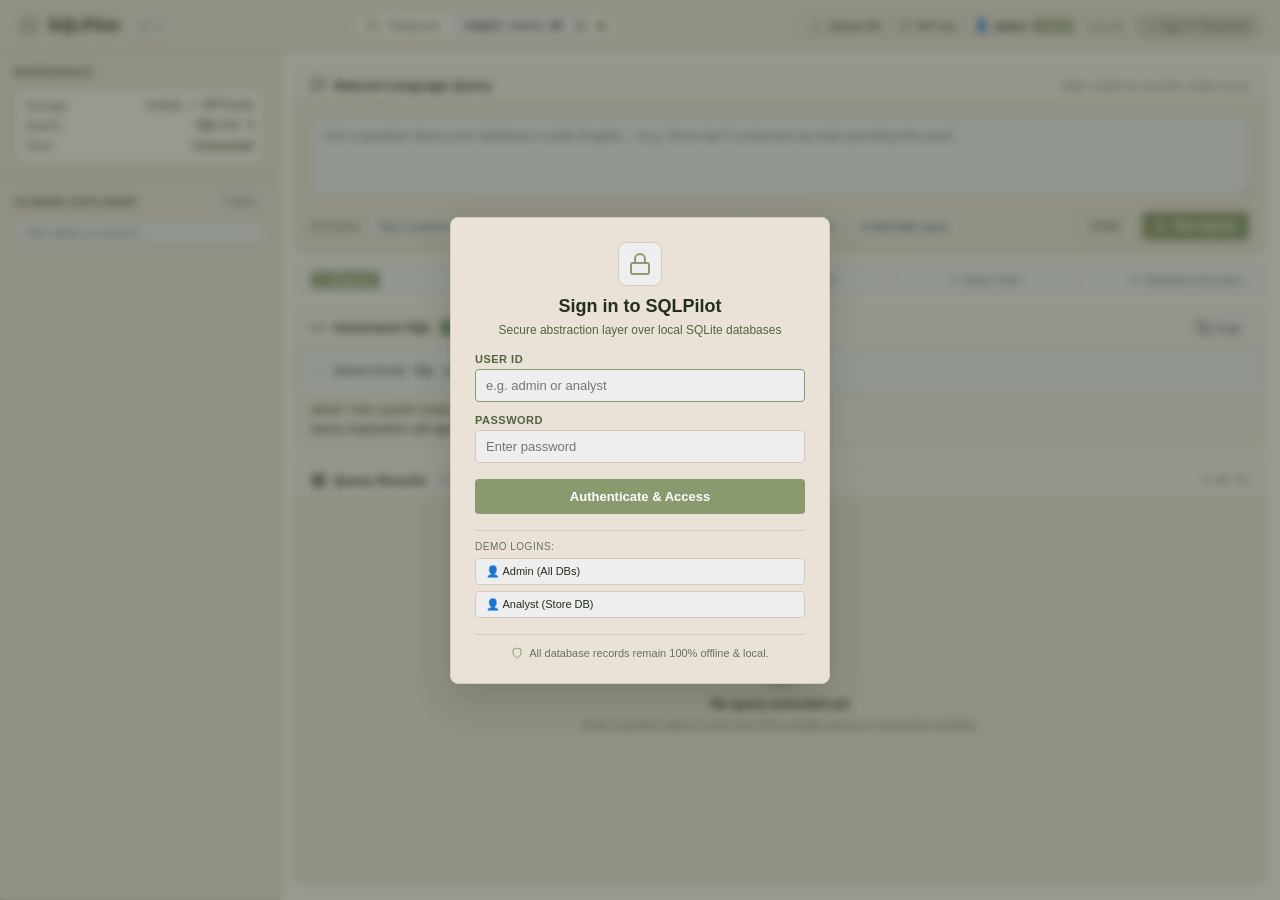
==== commit 4c33ce7d: "style: apply warm sand and olive palette from visual design reference" ====
--- a/sqlpilot/web/static/index.html
+++ b/sqlpilot/web/static/index.html
@@ -4,7 +4,7 @@
   <meta charset="UTF-8">
   <meta name="viewport" content="width=device-width, initial-scale=1.0">
   <title>SQLPilot — Database Workspace</title>
-  <link rel="stylesheet" href="styles.css?v=2.4">
+  <link rel="stylesheet" href="styles.css?v=2.9">
 </head>
 <body>
   <div class="app-layout">
--- a/sqlpilot/web/static/styles.css
+++ b/sqlpilot/web/static/styles.css
@@ -1,32 +1,34 @@
 /* ==========================================================================
    SQLPilot Web — Workspace Design System
    Exact Color Palette:
-     Primary dark background:          #092328
-     Secondary surface / panel:        #12544F
-     Accent / active state:            #2A835F
-     Light text / secondary highlight: #8BBB92
+     Accent / active state:            #8B9A6E
+     Primary background:               #F7F2EB
+     Secondary surface / panel:        #EAE2D6
+     Light neutral surface / input:    #EEEEEE
    ========================================================================== */
 
 :root {
-  --bg-primary: #092328;
-  --surface-panel: #12544F;
-  --accent-active: #2A835F;
-  --text-light: #8BBB92;
-
-  /* Restrained neutrals & contextual tones */
-  --bg-darker: #06181C;
-  --surface-hover: #17655F;
-  --border-subtle: #1D6B64;
-  --border-focus: #2A835F;
-  --text-white: #F0F7F4;
-  --text-muted: #7FA985;
-  --code-bg: #06191D;
+  --bg-primary: #F7F2EB;
+  --surface-panel: #EAE2D6;
+  --accent-active: #8B9A6E;
+  --surface-light: #EEEEEE;
+
+  /* Restrained neutrals & contextual tones for warm light theme */
+  --bg-darker: #EEEEEE;
+  --surface-hover: #DFD5C6;
+  --border-subtle: #D5CABE;
+  --border-focus: #8B9A6E;
+  --text-primary: #242D20;
+  --text-white: #242D20;
+  --text-muted: #66725C;
+  --text-light: #526340;
+  --code-bg: #EEEEEE;
 
   /* Safety Level Colors */
-  --badge-read: #2A835F;
-  --badge-dml: #C58F28;
-  --badge-ddl: #D97724;
-  --badge-destructive: #C93B3B;
+  --badge-read: #5B8251;
+  --badge-dml: #B57F1E;
+  --badge-ddl: #C96B1E;
+  --badge-destructive: #B83232;
 
   /* Typography */
   --font-sans: -apple-system, BlinkMacSystemFont, "Segoe UI", Roboto, Helvetica, Arial, sans-serif;
@@ -63,7 +65,7 @@
   justify-content: space-between;
   padding: 0 20px;
   height: 52px;
-  background-color: var(--bg-darker);
+  background-color: var(--surface-panel);
   border-bottom: 1px solid var(--border-subtle);
   flex-shrink: 0;
 }
@@ -75,7 +77,7 @@
 }
 
 .brand-icon {
-  color: var(--text-light);
+  color: var(--accent-active);
   display: flex;
   align-items: center;
 }
@@ -90,10 +92,11 @@
 .app-version {
   font-size: 11px;
   font-family: var(--font-mono);
-  background-color: var(--surface-panel);
+  background-color: var(--surface-light);
   color: var(--text-light);
   padding: 2px 6px;
   border-radius: 4px;
+  border: 1px solid var(--border-subtle);
 }
 
 .header-center {
@@ -105,7 +108,7 @@
   display: flex;
   align-items: center;
   gap: 8px;
-  background-color: var(--surface-panel);
+  background-color: var(--bg-primary);
   border: 1px solid var(--border-subtle);
   padding: 4px 12px;
   border-radius: 16px;
@@ -113,7 +116,7 @@
 }
 
 .db-icon {
-  color: var(--text-light);
+  color: var(--accent-active);
   display: flex;
   align-items: center;
 }
@@ -135,8 +138,8 @@
 }
 
 .status-indicator-dot.connected {
-  background-color: var(--text-light);
-  box-shadow: 0 0 6px var(--text-light);
+  background-color: var(--accent-active);
+  box-shadow: 0 0 6px rgba(139, 154, 110, 0.6);
 }
 
 .header-status {
@@ -150,7 +153,7 @@
   gap: 6px;
   font-size: 12px;
   color: var(--text-light);
-  background-color: rgba(42, 131, 95, 0.2);
+  background-color: rgba(139, 154, 110, 0.15);
   border: 1px solid var(--accent-active);
   padding: 3px 10px;
   border-radius: 12px;
@@ -160,7 +163,7 @@
   width: 6px;
   height: 6px;
   border-radius: 50%;
-  background-color: var(--text-light);
+  background-color: var(--accent-active);
 }
 
 /* Workspace Body: Sidebar + Console */
@@ -173,7 +176,7 @@
 /* Sidebar */
 .sidebar {
   width: 280px;
-  background-color: var(--bg-darker);
+  background-color: var(--surface-panel);
   border-right: 1px solid var(--border-subtle);
   display: flex;
   flex-direction: column;
@@ -202,7 +205,7 @@
 }
 
 .workspace-card {
-  background-color: var(--surface-panel);
+  background-color: var(--bg-primary);
   border: 1px solid var(--border-subtle);
   border-radius: 6px;
   padding: 10px;
@@ -243,10 +246,11 @@
 
 .table-count-badge {
   font-size: 10px;
-  background-color: var(--surface-panel);
+  background-color: var(--surface-light);
   color: var(--text-light);
   padding: 2px 6px;
   border-radius: 4px;
+  border: 1px solid var(--border-subtle);
 }
 
 .schema-search-container {
@@ -255,7 +259,7 @@
 
 .schema-search-input {
   width: 100%;
-  background-color: var(--surface-panel);
+  background-color: var(--surface-light);
   border: 1px solid var(--border-subtle);
   border-radius: 4px;
   color: var(--text-white);
@@ -285,12 +289,12 @@
 }
 
 .schema-tree::-webkit-scrollbar-track {
-  background: rgba(9, 35, 40, 0.4);
+  background: var(--surface-panel);
   border-radius: 3px;
 }
 
 .schema-tree::-webkit-scrollbar-thumb {
-  background: var(--surface-panel);
+  background: var(--border-subtle);
   border-radius: 3px;
 }
 
@@ -305,20 +309,20 @@
   flex-shrink: 0;
   border: 1px solid var(--border-subtle);
   border-radius: 5px;
-  background-color: var(--surface-panel);
+  background-color: var(--bg-primary);
   display: flex;
   flex-direction: column;
   transition: border-color 0.18s ease, background-color 0.18s ease;
 }
 
 .schema-table-item:hover {
-  border-color: rgba(42, 131, 95, 0.8);
+  border-color: var(--accent-active);
 }
 
 .schema-table-item.expanded {
   border-color: var(--accent-active);
-  background-color: rgba(18, 84, 79, 0.35);
-  box-shadow: 0 2px 8px rgba(0, 0, 0, 0.25);
+  background-color: #FAF7F2;
+  box-shadow: 0 2px 8px rgba(36, 45, 32, 0.08);
 }
 
 /* Table Header (Clickable full-width row with zero UA button styling) */
@@ -348,7 +352,7 @@
 }
 
 .schema-table-header:hover {
-  background-color: rgba(42, 131, 95, 0.2);
+  background-color: rgba(139, 154, 110, 0.15);
 }
 
 .table-header-left {
@@ -363,13 +367,13 @@
   display: inline-flex;
   align-items: center;
   justify-content: center;
-  color: var(--text-light);
+  color: var(--accent-active);
   transition: transform 0.2s cubic-bezier(0.4, 0, 0.2, 1);
   flex-shrink: 0;
 }
 
 .table-icon {
-  color: #8BBB92;
+  color: #8B9A6E;
   display: inline-flex;
   align-items: center;
   flex-shrink: 0;
@@ -388,8 +392,8 @@
 
 .table-col-count {
   font-size: 10px;
-  color: var(--text-light);
-  background-color: rgba(9, 35, 40, 0.7);
+  color: var(--text-muted);
+  background-color: var(--surface-light);
   padding: 2px 7px;
   border-radius: 10px;
   border: 1px solid var(--border-subtle);
@@ -401,7 +405,7 @@
 /* Expanded Column List */
 .schema-col-list {
   display: none;
-  background-color: rgba(6, 21, 24, 0.75);
+  background-color: #FAF7F2;
   border-top: 1px solid var(--border-subtle);
   flex-direction: column;
   padding: 4px 6px;
@@ -430,45 +434,45 @@
   display: flex;
   align-items: center;
   justify-content: space-between;
-  padding: 4px 6px;
+  padding: 3px 6px;
   border-radius: 3px;
   font-size: 11px;
   transition: background-color 0.12s ease;
-  border-bottom: 1px solid rgba(18, 84, 79, 0.22);
-  box-sizing: border-box;
-}
-
-.schema-col-row:last-child {
-  border-bottom: none;
+  min-height: 22px;
 }
 
 .schema-col-row:hover {
-  background-color: rgba(42, 131, 95, 0.18);
-}
-
-.col-left {
-  display: flex;
-  align-items: baseline;
+  background-color: rgba(139, 154, 110, 0.12);
+}
+
+.col-row-left {
+  display: flex;
+  align-items: center;
   gap: 6px;
   min-width: 0;
   flex: 1;
-  overflow: hidden;
-}
-
-.col-name {
+}
+
+.col-icon {
+  color: var(--text-muted);
+  display: flex;
+  align-items: center;
+  flex-shrink: 0;
+}
+
+.schema-col-name {
   font-family: var(--font-mono);
-  font-weight: 600;
-  font-size: 11px;
-  color: #d8f3e5;
-  white-space: nowrap;
+  color: var(--text-white);
+  font-size: 11px;
   overflow: hidden;
   text-overflow: ellipsis;
-}
-
-.col-type {
+  white-space: nowrap;
+}
+
+.schema-col-type {
   font-family: var(--font-mono);
   font-size: 9.5px;
-  color: var(--text-light);
+  color: var(--text-muted);
   opacity: 0.85;
   white-space: nowrap;
   flex-shrink: 0;
@@ -499,27 +503,27 @@
 .tag-pk {
   background-color: var(--accent-active);
   color: #ffffff;
-  box-shadow: 0 0 4px rgba(42, 131, 95, 0.4);
-}
-
-/* Unique: Light Teal Outline */
+  box-shadow: 0 0 4px rgba(139, 154, 110, 0.4);
+}
+
+/* Unique: Light Outline */
 .tag-unique {
-  background-color: rgba(139, 187, 146, 0.18);
-  color: #8BBB92;
-  border: 1px solid rgba(139, 187, 146, 0.5);
+  background-color: rgba(139, 154, 110, 0.2);
+  color: #4A5837;
+  border: 1px solid rgba(139, 154, 110, 0.5);
 }
 
 /* Not Null: Muted Surface Badge */
 .tag-notnull {
-  background-color: rgba(18, 84, 79, 0.65);
-  color: #bce9cc;
-  border: 1px solid rgba(42, 131, 95, 0.4);
+  background-color: rgba(234, 226, 214, 0.9);
+  color: #57634B;
+  border: 1px solid var(--border-subtle);
 }
 
 /* Foreign Key */
 .tag-fk {
-  background-color: rgba(9, 35, 40, 0.85);
-  color: var(--text-light);
+  background-color: var(--surface-light);
+  color: #4A5837;
   border: 1px solid var(--border-subtle);
   font-size: 8px;
   max-width: 95px;
@@ -527,12 +531,9 @@
   text-overflow: ellipsis;
 }
 
-/* Recent Queries */
+/* Recent Queries (Legacy / Optional) */
 .recent-section {
-  max-height: 180px;
-  overflow: hidden;
-  display: flex;
-  flex-direction: column;
+  display: none;
 }
 
 .recent-list {
@@ -570,6 +571,7 @@
   padding: 16px;
   gap: 12px;
   overflow-y: auto;
+  background-color: var(--bg-primary);
 }
 
 /* Console Card Base */
@@ -579,6 +581,7 @@
   border-radius: 6px;
   overflow: hidden;
   flex-shrink: 0;
+  box-shadow: 0 1px 3px rgba(36, 45, 32, 0.05);
 }
 
 .card-header {
@@ -586,7 +589,7 @@
   align-items: center;
   justify-content: space-between;
   padding: 9px 14px;
-  background-color: rgba(9, 35, 40, 0.5);
+  background-color: rgba(247, 242, 235, 0.7);
   border-bottom: 1px solid var(--border-subtle);
 }
 
@@ -605,7 +608,7 @@
 .card-title {
   font-size: 13px;
   font-weight: 600;
-  color: var(--text-light);
+  color: var(--text-white);
   letter-spacing: 0.3px;
 }
 
@@ -621,7 +624,7 @@
 
 .query-textarea {
   width: 100%;
-  background-color: var(--bg-darker);
+  background-color: var(--surface-light);
   border: 1px solid var(--border-subtle);
   border-radius: 4px;
   color: var(--text-white);
@@ -661,9 +664,9 @@
 }
 
 .sample-chip {
-  background-color: var(--bg-darker);
-  border: 1px solid var(--border-subtle);
-  color: var(--text-light);
+  background-color: var(--surface-light);
+  border: 1px solid var(--border-subtle);
+  color: var(--text-white);
   padding: 3px 8px;
   border-radius: 12px;
   font-size: 11px;
@@ -673,7 +676,7 @@
 
 .sample-chip:hover {
   background-color: var(--accent-active);
-  color: var(--text-white);
+  color: #ffffff;
   border-color: var(--accent-active);
 }
 
@@ -689,7 +692,7 @@
   align-items: center;
   justify-content: space-between;
   padding: 6px 14px;
-  background-color: var(--bg-darker);
+  background-color: var(--surface-light);
   border: 1px solid var(--border-subtle);
   border-radius: 4px;
   font-size: 11px;
@@ -703,12 +706,13 @@
 
 .step-item.active {
   background-color: var(--accent-active);
-  color: var(--text-white);
+  color: #ffffff;
   font-weight: 600;
 }
 
 .step-item.completed {
   color: var(--text-light);
+  font-weight: 600;
 }
 
 .step-arrow {
@@ -732,12 +736,12 @@
 
 .btn-primary {
   background-color: var(--accent-active);
-  color: var(--text-white);
+  color: #ffffff;
   border-color: var(--accent-active);
 }
 
 .btn-primary:hover {
-  background-color: #339e73;
+  background-color: #7A895E;
 }
 
 .btn-secondary {
@@ -752,9 +756,9 @@
 }
 
 .btn-icon {
-  background: none;
-  border: 1px solid var(--border-subtle);
-  color: var(--text-light);
+  background: var(--surface-light);
+  border: 1px solid var(--border-subtle);
+  color: var(--text-white);
   padding: 3px 7px;
   border-radius: 4px;
   display: inline-flex;
@@ -782,7 +786,7 @@
   padding: 2px 6px;
   border-radius: 3px;
   background-color: var(--badge-read);
-  color: var(--text-white);
+  color: #ffffff;
   letter-spacing: 0.5px;
 }
 
@@ -814,12 +818,12 @@
   font-family: var(--font-mono);
   font-size: 13px;
   line-height: 1.5;
-  color: var(--text-white);
+  color: #1E2519;
 }
 
 .explanation-box {
   padding: 10px 14px;
-  background-color: rgba(9, 35, 40, 0.3);
+  background-color: rgba(247, 242, 235, 0.6);
 }
 
 .explanation-title {
@@ -839,7 +843,7 @@
 
 /* Human Approval Banner */
 .approval-gate-banner {
-  background-color: rgba(197, 143, 40, 0.15);
+  background-color: rgba(181, 127, 30, 0.12);
   border-top: 1px solid var(--badge-dml);
   padding: 12px 14px;
   display: flex;
@@ -848,7 +852,7 @@
 }
 
 .approval-gate-banner.destructive {
-  background-color: rgba(201, 59, 59, 0.18);
+  background-color: rgba(184, 50, 50, 0.12);
   border-top: 1px solid var(--badge-destructive);
 }
 
@@ -865,11 +869,11 @@
 .approval-title {
   font-size: 13px;
   font-weight: 700;
-  color: #F8D072;
+  color: #8F5F0A;
 }
 
 .approval-gate-banner.destructive .approval-title {
-  color: #FFA5A5;
+  color: #A31F1F;
 }
 
 .approval-impact {
@@ -906,7 +910,7 @@
 
 .btn-approve {
   background-color: var(--accent-active);
-  color: var(--text-white);
+  color: #ffffff;
   border: 1px solid var(--accent-active);
   padding: 6px 14px;
   font-size: 12px;
@@ -919,13 +923,13 @@
 }
 
 .btn-approve:hover {
-  background-color: #339e73;
+  background-color: #7A895E;
 }
 
 .btn-reject {
   background-color: transparent;
-  color: #FFA5A5;
-  border: 1px solid rgba(201, 59, 59, 0.5);
+  color: #B83232;
+  border: 1px solid rgba(184, 50, 50, 0.5);
   padding: 6px 14px;
   font-size: 12px;
   font-weight: 600;
@@ -937,7 +941,7 @@
 }
 
 .btn-reject:hover {
-  background-color: rgba(201, 59, 59, 0.2);
+  background-color: rgba(184, 50, 50, 0.1);
 }
 
 /* Results Panel */
@@ -950,11 +954,12 @@
 
 .row-count-badge {
   font-size: 11px;
-  background-color: var(--bg-darker);
+  background-color: var(--surface-light);
   color: var(--text-light);
   padding: 2px 7px;
   border-radius: 10px;
   font-family: var(--font-mono);
+  border: 1px solid var(--border-subtle);
 }
 
 .metric-badge {
@@ -979,7 +984,7 @@
 .state-title {
   font-size: 13px;
   font-weight: 600;
-  color: var(--text-light);
+  color: var(--text-white);
 }
 
 .state-subtitle {
@@ -992,8 +997,8 @@
 .loading-spinner {
   width: 28px;
   height: 28px;
-  border: 3px solid rgba(42, 131, 95, 0.3);
-  border-top-color: var(--text-light);
+  border: 3px solid rgba(139, 154, 110, 0.3);
+  border-top-color: var(--accent-active);
   border-radius: 50%;
   animation: spin 0.8s linear infinite;
   margin-bottom: 6px;
@@ -1005,22 +1010,22 @@
 
 /* Error State */
 .error-icon-box {
-  color: #FFA5A5;
+  color: #B83232;
   margin-bottom: 4px;
 }
 
 .error-title {
   font-size: 13px;
   font-weight: 700;
-  color: #FFA5A5;
+  color: #B83232;
 }
 
 .error-message {
   font-size: 12px;
-  color: var(--text-white);
+  color: #B83232;
   font-family: var(--font-mono);
-  background-color: var(--bg-darker);
-  border: 1px solid rgba(201, 59, 59, 0.4);
+  background-color: var(--surface-light);
+  border: 1px solid rgba(184, 50, 50, 0.4);
   padding: 8px 12px;
   border-radius: 4px;
   max-width: 600px;
@@ -1031,7 +1036,7 @@
   flex: 1;
   overflow: auto;
   max-height: 380px;
-  background-color: var(--bg-darker);
+  background-color: var(--surface-light);
 }
 
 .results-table {
@@ -1043,11 +1048,11 @@
 }
 
 .results-table th {
-  background-color: #0c2b31;
-  color: var(--text-light);
+  background-color: #E2D9CC;
+  color: var(--text-white);
   font-weight: 600;
   padding: 8px 12px;
-  border-bottom: 1px solid var(--border-subtle);
+  border-bottom: 2px solid var(--border-subtle);
   position: sticky;
   top: 0;
   z-index: 1;
@@ -1056,13 +1061,13 @@
 
 .results-table td {
   padding: 7px 12px;
-  border-bottom: 1px solid rgba(29, 107, 100, 0.3);
+  border-bottom: 1px solid var(--border-subtle);
   color: var(--text-white);
   white-space: nowrap;
 }
 
 .results-table tr:hover td {
-  background-color: rgba(42, 131, 95, 0.15);
+  background-color: rgba(139, 154, 110, 0.15);
 }
 
 /* Utility Hidden */
@@ -1077,7 +1082,7 @@
 }
 
 ::-webkit-scrollbar-track {
-  background: var(--bg-darker);
+  background: var(--surface-panel);
 }
 
 ::-webkit-scrollbar-thumb {
@@ -1095,7 +1100,7 @@
 
 /* Database Select Dropdown in Header */
 .db-select {
-  background-color: var(--bg-darker);
+  background-color: var(--surface-light);
   color: var(--text-white);
   border: 1px solid var(--border-subtle);
   border-radius: 4px;
@@ -1113,7 +1118,7 @@
 }
 
 .db-select option {
-  background-color: var(--bg-darker);
+  background-color: var(--surface-panel);
   color: var(--text-white);
 }
 
@@ -1124,8 +1129,8 @@
   gap: 5px;
   padding: 3px 8px;
   border-radius: 4px;
-  background-color: rgba(42, 131, 95, 0.18);
-  border: 1px solid rgba(42, 131, 95, 0.45);
+  background-color: rgba(139, 154, 110, 0.18);
+  border: 1px solid rgba(139, 154, 110, 0.45);
   color: var(--text-light);
   font-size: 11px;
   font-weight: 500;
@@ -1159,7 +1164,7 @@
   padding: 1px 4px;
   border-radius: 3px;
   background-color: var(--accent-active);
-  color: var(--text-white);
+  color: #ffffff;
   letter-spacing: 0.5px;
 }
 
@@ -1184,7 +1189,7 @@
 .auth-modal-overlay {
   position: fixed;
   inset: 0;
-  background-color: rgba(6, 21, 24, 0.88);
+  background-color: rgba(36, 45, 32, 0.45);
   backdrop-filter: blur(4px);
   display: flex;
   align-items: center;
@@ -1199,7 +1204,7 @@
   border: 1px solid var(--border-subtle);
   border-radius: 8px;
   padding: 24px;
-  box-shadow: 0 16px 36px rgba(0, 0, 0, 0.5);
+  box-shadow: 0 16px 36px rgba(36, 45, 32, 0.18);
   display: flex;
   flex-direction: column;
   gap: 16px;
@@ -1217,7 +1222,7 @@
   width: 44px;
   height: 44px;
   border-radius: 8px;
-  background-color: var(--bg-darker);
+  background-color: var(--surface-light);
   border: 1px solid var(--border-subtle);
   display: flex;
   align-items: center;
@@ -1260,7 +1265,7 @@
 }
 
 .form-input {
-  background-color: var(--bg-darker);
+  background-color: var(--surface-light);
   border: 1px solid var(--border-subtle);
   border-radius: 4px;
   padding: 8px 10px;
@@ -1277,16 +1282,16 @@
 .auth-error-box {
   padding: 8px 10px;
   border-radius: 4px;
-  background-color: rgba(184, 50, 50, 0.2);
-  border: 1px solid rgba(184, 50, 50, 0.4);
-  color: #ff9999;
+  background-color: rgba(184, 50, 50, 0.15);
+  border: 1px solid rgba(184, 50, 50, 0.35);
+  color: #B83232;
   font-size: 12px;
   text-align: center;
 }
 
 .btn-auth-submit {
   background-color: var(--accent-active);
-  color: var(--text-white);
+  color: #ffffff;
   border: none;
   border-radius: 4px;
   padding: 10px;
@@ -1298,7 +1303,7 @@
 }
 
 .btn-auth-submit:hover {
-  background-color: #339e73;
+  background-color: #7A895E;
 }
 
 .quick-credentials {
@@ -1318,10 +1323,10 @@
 }
 
 .btn-cred-chip {
-  background-color: var(--bg-darker);
-  border: 1px solid var(--border-subtle);
-  border-radius: 4px;
-  color: var(--text-light);
+  background-color: var(--surface-light);
+  border: 1px solid var(--border-subtle);
+  border-radius: 4px;
+  color: var(--text-white);
   padding: 6px 10px;
   font-size: 11px;
   text-align: left;
@@ -1347,7 +1352,7 @@
 }
 
 .auth-modal-footer svg {
-  stroke: var(--text-light);
+  stroke: var(--accent-active);
 }
 
 /* Header Action Buttons (Upload DB & Settings) */
@@ -1358,7 +1363,7 @@
   background-color: var(--surface-panel);
   border: 1px solid var(--border-subtle);
   border-radius: 4px;
-  color: var(--text-light);
+  color: var(--text-white);
   padding: 4px 8px;
   font-size: 11px;
   font-weight: 500;
@@ -1373,11 +1378,11 @@
 }
 
 .btn-header-action svg {
-  stroke: var(--text-light);
+  stroke: var(--accent-active);
 }
 
 .btn-header-action:hover svg {
-  stroke: var(--accent-active);
+  stroke: #7A895E;
 }
 
 /* Modal Card Header Bar */
@@ -1409,7 +1414,7 @@
   border-radius: 6px;
   padding: 24px 16px;
   text-align: center;
-  background-color: var(--bg-darker);
+  background-color: var(--surface-light);
   cursor: pointer;
   transition: all 0.15s ease;
   display: flex;
@@ -1420,11 +1425,11 @@
 
 .file-dropzone:hover, .file-dropzone.dragover {
   border-color: var(--accent-active);
-  background-color: rgba(42, 131, 95, 0.1);
+  background-color: rgba(139, 154, 110, 0.12);
 }
 
 .file-dropzone svg {
-  stroke: var(--text-light);
+  stroke: var(--accent-active);
 }
 
 .dropzone-text {
@@ -1444,5 +1449,3 @@
   gap: 8px;
   align-items: center;
 }
-
-
